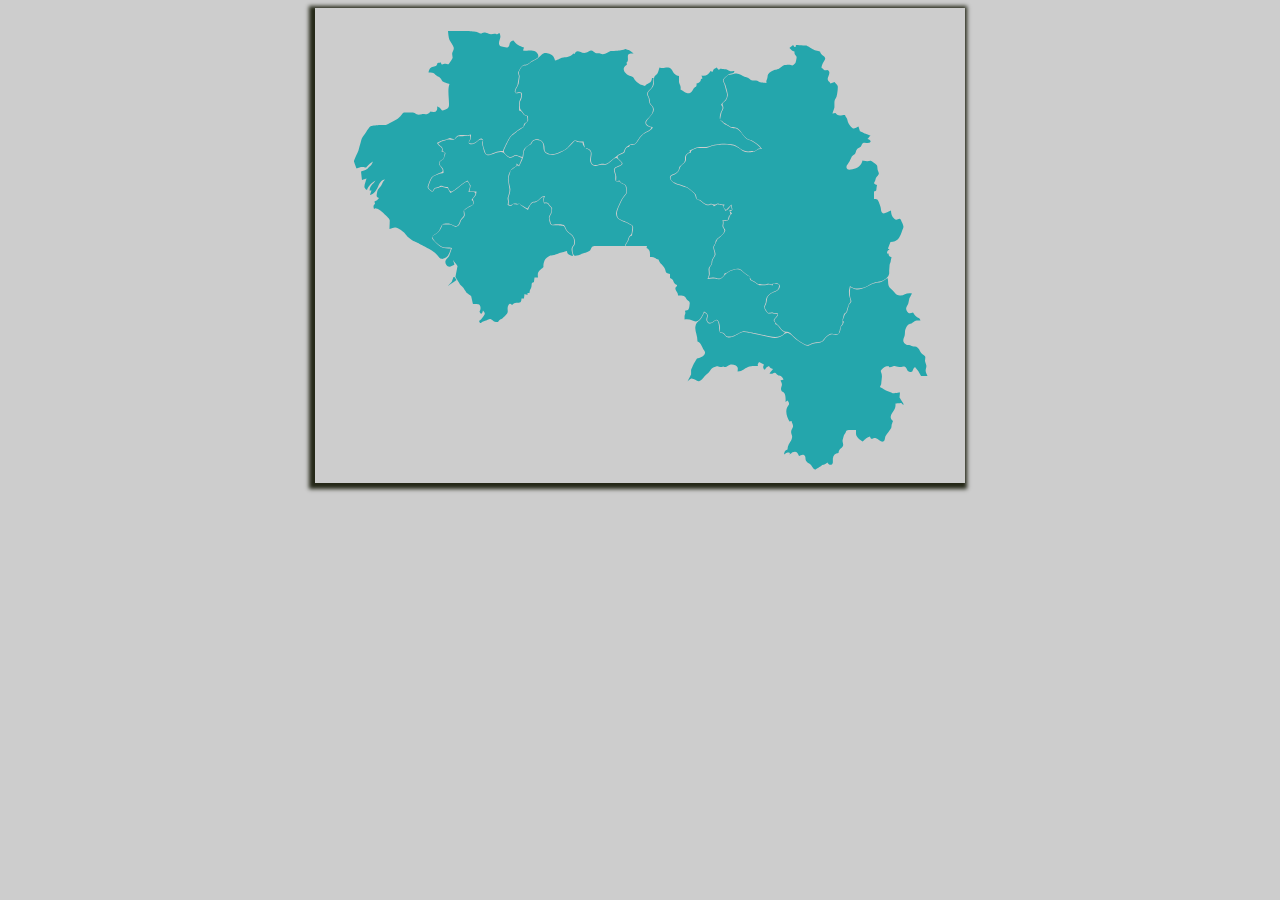
==== index.html @ c5609dc1 "guinea svg using raphealjs" ====
<!doctype html>
<html>
<head>
<meta charset="utf-8">
<title>Carte de de la guinee cliquable en HTML5 / SVG</title>
<style type="text/css">
    #canvas_guinea{
        width: 650px;
        height: 475px;
        margin:auto;
    }
    
     #canvas_guinea > svg{
       -webkit-box-shadow:-2px 2px 4px 4px #252818;
    }
    
    body{
        background:#cdcdcd;
    }
</style>
</head>
<body>
  <div id="canvas_guinea"></div>
  <script src="js/raphael-min.js" charset="utf-8" ></script>
  <script src="js/guinea.js" charset="utf-8" ></script>
</body>
</html>
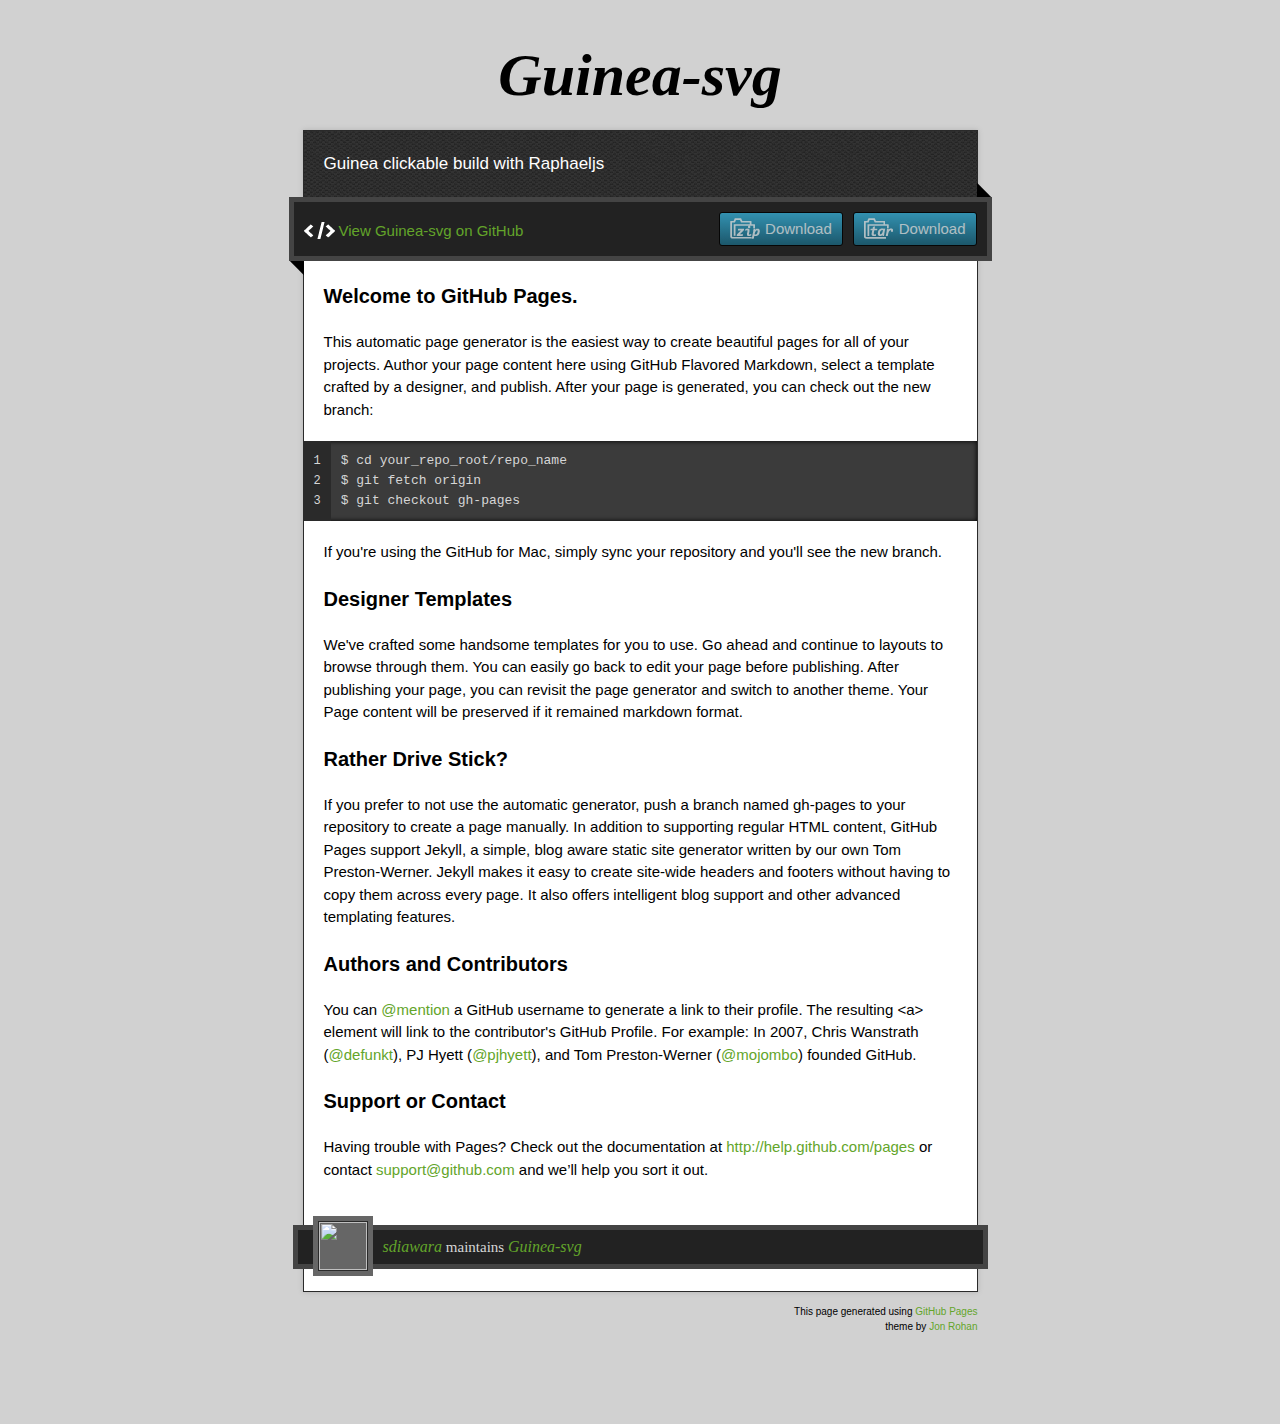
==== commit 3c27fc45: "Create gh-pages branch via GitHub" ====
--- a/index.html
+++ b/index.html
@@ -1,27 +1,92 @@
 <!doctype html>
+<!-- The Time Machine GitHub pages theme was designed and developed by Jon Rohan, on Feb 7, 2012. -->
+<!-- Follow him for fun. http://twitter.com/jonrohan. Tail his code on http://github.com/jonrohan -->
 <html>
 <head>
-<meta charset="utf-8">
-<title>Carte de de la guinee cliquable en HTML5 / SVG</title>
-<style type="text/css">
-    #canvas_guinea{
-        width: 650px;
-        height: 475px;
-        margin:auto;
-    }
-    
-     #canvas_guinea > svg{
-       -webkit-box-shadow:-2px 2px 4px 4px #252818;
-    }
-    
-    body{
-        background:#cdcdcd;
-    }
-</style>
+  <meta charset="utf-8">
+  <meta http-equiv="X-UA-Compatible" content="IE=edge,chrome=1">
+
+  <link rel="stylesheet" href="stylesheets/stylesheet.css" media="screen"/>
+  <link rel="stylesheet" href="stylesheets/pygment_trac.css"/>
+  <script type="text/javascript" src="https://ajax.googleapis.com/ajax/libs/jquery/1.7.1/jquery.min.js"></script>
+  <script type="text/javascript" src="javascripts/script.js"></script>
+
+  <title>Guinea-svg</title>
+  <meta name="description" content="Guinea clickable build with Raphaeljs">
+
+  <meta name="viewport" content="width=device-width,initial-scale=1">
+
 </head>
+
 <body>
-  <div id="canvas_guinea"></div>
-  <script src="js/raphael-min.js" charset="utf-8" ></script>
-  <script src="js/guinea.js" charset="utf-8" ></script>
+
+  <div class="wrapper">
+    <header>
+      <h1 class="title">Guinea-svg</h1>
+    </header>
+    <div id="container">
+      <p class="tagline">Guinea clickable build with Raphaeljs</p>
+      <div id="main" role="main">
+        <div class="download-bar">
+        <div class="inner">
+          <a href="https://github.com/sdiawara/guinea-svg-with-raphaeljs/tarball/master" class="download-button tar"><span>Download</span></a>
+          <a href="https://github.com/sdiawara/guinea-svg-with-raphaeljs/zipball/master" class="download-button zip"><span>Download</span></a>
+          <a href="https://github.com/sdiawara/guinea-svg-with-raphaeljs" class="code">View Guinea-svg on GitHub</a>
+        </div>
+        <span class="blc"></span><span class="trc"></span>
+        </div>
+        <article class="markdown-body">
+          <h3>
+<a name="welcome-to-github-pages" class="anchor" href="#welcome-to-github-pages"><span class="octicon octicon-link"></span></a>Welcome to GitHub Pages.</h3>
+
+<p>This automatic page generator is the easiest way to create beautiful pages for all of your projects. Author your page content here using GitHub Flavored Markdown, select a template crafted by a designer, and publish. After your page is generated, you can check out the new branch:</p>
+
+<pre><code>$ cd your_repo_root/repo_name
+$ git fetch origin
+$ git checkout gh-pages
+</code></pre>
+
+<p>If you're using the GitHub for Mac, simply sync your repository and you'll see the new branch.</p>
+
+<h3>
+<a name="designer-templates" class="anchor" href="#designer-templates"><span class="octicon octicon-link"></span></a>Designer Templates</h3>
+
+<p>We've crafted some handsome templates for you to use. Go ahead and continue to layouts to browse through them. You can easily go back to edit your page before publishing. After publishing your page, you can revisit the page generator and switch to another theme. Your Page content will be preserved if it remained markdown format.</p>
+
+<h3>
+<a name="rather-drive-stick" class="anchor" href="#rather-drive-stick"><span class="octicon octicon-link"></span></a>Rather Drive Stick?</h3>
+
+<p>If you prefer to not use the automatic generator, push a branch named <code>gh-pages</code> to your repository to create a page manually. In addition to supporting regular HTML content, GitHub Pages support Jekyll, a simple, blog aware static site generator written by our own Tom Preston-Werner. Jekyll makes it easy to create site-wide headers and footers without having to copy them across every page. It also offers intelligent blog support and other advanced templating features.</p>
+
+<h3>
+<a name="authors-and-contributors" class="anchor" href="#authors-and-contributors"><span class="octicon octicon-link"></span></a>Authors and Contributors</h3>
+
+<p>You can <a href="https://github.com/blog/821" class="user-mention">@mention</a> a GitHub username to generate a link to their profile. The resulting <code>&lt;a&gt;</code> element will link to the contributor's GitHub Profile. For example: In 2007, Chris Wanstrath (<a href="https://github.com/defunkt" class="user-mention">@defunkt</a>), PJ Hyett (<a href="https://github.com/pjhyett" class="user-mention">@pjhyett</a>), and Tom Preston-Werner (<a href="https://github.com/mojombo" class="user-mention">@mojombo</a>) founded GitHub.</p>
+
+<h3>
+<a name="support-or-contact" class="anchor" href="#support-or-contact"><span class="octicon octicon-link"></span></a>Support or Contact</h3>
+
+<p>Having trouble with Pages? Check out the documentation at <a href="http://help.github.com/pages">http://help.github.com/pages</a> or contact <a href="mailto:support@github.com">support@github.com</a> and we’ll help you sort it out.</p>
+        </article>
+      </div>
+    </div>
+    <footer>
+      <div class="owner">
+      <p><a href="https://github.com/sdiawara" class="avatar"><img src="https://2.gravatar.com/avatar/788172503546ec1ee8ccc2464c9a5423?d=https%3A%2F%2Fidenticons.github.com%2Fd07323204bc4db95074cad45d5020db5.png&amp;r=x&amp;s=60" width="48" height="48"/></a> <a href="https://github.com/sdiawara">sdiawara</a> maintains <a href="https://github.com/sdiawara/guinea-svg-with-raphaeljs">Guinea-svg</a></p>
+
+
+      </div>
+      <div class="creds">
+        <small>This page generated using <a href="http://pages.github.com/">GitHub Pages</a><br/>theme by <a href="https://twitter.com/jonrohan/">Jon Rohan</a></small>
+      </div>
+    </footer>
+  </div>
+  <div class="current-section">
+    <a href="#top">Scroll to top</a>
+    <a href="https://github.com/sdiawara/guinea-svg-with-raphaeljs/tarball/master" class="tar">tar</a><a href="https://github.com/sdiawara/guinea-svg-with-raphaeljs/zipball/master" class="zip">zip</a><a href="" class="code">source code</a>
+    <p class="name"></p>
+  </div>
+
+  
 </body>
-</html>+</html>
--- a/stylesheets/stylesheet.css
+++ b/stylesheets/stylesheet.css
@@ -0,0 +1,585 @@
+/* http://meyerweb.com/eric/tools/css/reset/
+   v2.0 | 20110126
+   License: none (public domain)
+*/
+
+html, body, div, span, applet, object, iframe,
+h1, h2, h3, h4, h5, h6, p, blockquote, pre,
+a, abbr, acronym, address, big, cite, code,
+del, dfn, em, img, ins, kbd, q, s, samp,
+small, strike, strong, sub, sup, tt, var,
+b, u, i, center,
+dl, dt, dd, ol, ul, li,
+fieldset, form, label, legend,
+table, caption, tbody, tfoot, thead, tr, th, td,
+article, aside, canvas, details, embed,
+figure, figcaption, footer, header, hgroup,
+menu, nav, output, ruby, section, summary,
+time, mark, audio, video {
+  margin: 0;
+  padding: 0;
+  border: 0;
+  font-size: 100%;
+  font: inherit;
+  vertical-align: baseline;
+}
+/* HTML5 display-role reset for older browsers */
+article, aside, details, figcaption, figure,
+footer, header, hgroup, menu, nav, section {
+  display: block;
+}
+body {
+  line-height: 1;
+}
+ol, ul {
+  list-style: none;
+}
+blockquote, q {
+  quotes: none;
+}
+blockquote:before, blockquote:after,
+q:before, q:after {
+  content: '';
+  content: none;
+}
+table {
+  border-collapse: collapse;
+  border-spacing: 0;
+}
+
+/* Style */
+
+body {
+  font-size: 15px;
+  font-family: Arial, Arial, Helvetica, sans-serif;
+  line-height: 1.5;
+  background: #D1D1D1;
+}
+
+a {
+  color: #63a52a;
+  text-decoration: none;
+  -webkit-transition: color ease-in-out 0.3s;
+}
+
+a:hover {
+  text-decoration: underline;
+  color: #90D355;
+}
+
+h1.title {
+  margin: 30px 20px 10px;
+  font-size: 60px;
+  font-weight: bold;
+  font-style: italic;
+  font-family:Georgia, serif;
+  text-align: center;
+}
+
+.wrapper {
+  width: 675px;
+  margin: 0 auto;
+}
+
+#container {
+  border: 1px solid #2a2a2a;
+  background: #ddd url(../images/pattern.png);
+  box-shadow: 0 0 5px #b1b1b1;
+}
+
+p.tagline {
+  padding: 20px 20px 0;
+  color: #fff;
+  font-size: 17px;
+}
+
+#main {
+  margin-top: 20px;
+  padding: 0 20px 90px;
+  background-color: #fff;
+}
+
+.download-bar {
+  background: #222;
+  border: 5px solid #444;
+  padding: 10px;
+  margin: 0 -35px 20px;
+  position: relative;
+}
+
+.download-bar .inner {
+  overflow: hidden;
+}
+
+.download-bar .watch-fork iframe {
+  display: block;
+  float: left;
+  border-right: 1px solid #ddd;
+  padding-right: 5px;
+}
+.download-bar .watch-fork iframe.last {
+  border-right: 0 none;
+  padding-right: 0;
+  padding-left: 5px;
+  border-left: 1px solid #fff;
+}
+.download-bar .watch-fork {
+  overflow: hidden;
+  float: right;
+  background-color: #eee;
+  padding: 5px;
+  border-radius: 3px;
+}
+
+.download-bar .blc {
+  border: 10px solid black;
+  border-color: transparent transparent black;
+  width: 0;
+  height: 0;
+  display: block;
+  position: absolute;
+  bottom: -15px;
+  left: 0;
+  -moz-transform: rotate(45deg);
+  -webkit-transform: rotate(45deg);
+}
+
+.download-bar .trc {
+  border: 10px solid black;
+  border-color:  black transparent transparent;
+  width: 0;
+  height: 0;
+  display: block;
+  position: absolute;
+  top: -15px;
+  right: 0;
+  -moz-transform: rotate(45deg);
+  -webkit-transform: rotate(45deg);
+}
+
+.download-bar .avatar {
+  border: 1px solid black;
+  display: block;
+  padding: 4px;
+  float: left;
+}
+
+.download-bar .avatar img {
+  display: block;
+}
+
+.download-bar a.code {
+  background: transparent url(../images/code.png) no-repeat 0 2px;
+  padding-left: 35px;
+  margin-top: 8px;
+  display: block;
+  float: left;
+  text-indent: 0;
+  width: auto;
+  height: auto;
+  opacity: 1;
+  -moz-opacity: 1;
+  filter:alpha(opacity=1);
+}
+
+.current-section {
+  position: fixed;
+  top: 0;
+  left: 50%;
+  width: 693px;
+  margin-left: -352px;
+  background: #222;
+  border: 5px solid #444;
+  color: #fff;
+  opacity: 0;
+  visibility: hidden;
+  -webkit-transition: opacity ease-in-out 0.3s;
+}
+
+.current-section p {
+  padding: 5px 27px;
+  font-size: 24px;
+  font-weight: bold;
+}
+
+.current-section a {
+  float: right;
+  text-indent: -10000px;
+  background: transparent url(../images/top.png) no-repeat 0 0;
+  width: 20px;
+  height: 20px;
+  opacity: 0.8;
+  margin-right: 12px;
+  margin-top: 12px;
+  -moz-opacity: 0.8;
+  filter:alpha(opacity=8);
+  -webkit-transition: opacity ease-in-out 0.3s;
+}
+
+.current-section a:hover {
+  opacity: 1;
+  -moz-opacity: 1;
+  filter:alpha(opacity=1);
+}
+
+.current-section a.zip {
+  margin-right: 8px;
+}
+
+a.zip,
+a.zip span {
+  background: transparent url(../images/zip.png) no-repeat 0 0;
+  width: 30px;
+  height: 21px;
+  opacity: 0.8;
+  display: inline-block;
+  text-indent: -10000px;
+  -moz-opacity: 0.8;
+  filter:alpha(opacity=8);
+  -webkit-transition: opacity ease-in-out 0.3s;
+}
+
+a.tar,
+a.tar span {
+  background: transparent url(../images/tar.png) no-repeat 0 0;
+  width: 30px;
+  height: 21px;
+  opacity: 0.8;
+  display: inline-block;
+  text-indent: -10000px;
+  -moz-opacity: 0.8;
+  filter:alpha(opacity=8);
+  -webkit-transition: opacity ease-in-out 0.3s;
+}
+
+a.code {
+  background: transparent url(../images/code.png) no-repeat 0 2px;
+  width: 30px;
+  height: 21px;
+  display: block;
+  opacity: 0.8;
+  display: inline-block;
+  text-indent: -10000px;
+  -moz-opacity: 0.8;
+  filter:alpha(opacity=8);
+  -webkit-transition: opacity ease-in-out 0.3s;
+}
+
+a.zip:hover,
+a.tar:hover,
+a.code:hover {
+  opacity: 1;
+  -moz-opacity: 1;
+  filter:alpha(opacity=1);
+}
+
+a.download-button {
+  border: 1px solid black;
+  border-radius: 3px;
+  display: inline-block;
+  text-indent: 0!important;
+  width: auto;
+  float: right;
+  background: #999; /* for non-css3 browsers */
+  filter: progid:DXImageTransform.Microsoft.gradient(startColorstr='#37ADD4', endColorstr='#1B657E'); /* for IE */
+  background: -webkit-gradient(linear, left top, left bottom, from(#37ADD4), to(#1B657E)); /* for webkit browsers */
+  background: -moz-linear-gradient(top,  #37ADD4,  #1B657E); /* for firefox 3.6+ */
+  height: auto;
+  margin-left: 10px;
+}
+
+a.download-button span {
+  background-position: 10px 5px;
+  width: auto;
+  height: auto;
+  padding: 5px 10px;
+  padding-left: 45px;
+  display: inline-block;
+  text-indent: 0!important;
+  color: #fff;
+}
+
+footer {
+  margin-bottom: 60px;
+  padding-bottom: 60px;
+}
+
+footer .owner {
+  background: #222;
+  border: 5px solid #444;
+  padding: 5px 15px;
+  margin: -67px -10px 35px;
+  color: #d6d6d6;
+}
+
+footer .creds small {
+  float: right;
+  font-size: 10px;
+  text-align: right;
+  margin-left: 15px;
+}
+
+footer .owner .avatar {
+  background-color: #666;
+  display: block;
+  margin: -19px 10px 0 0;
+  width: 60px;
+  float: left;
+}
+
+footer .owner img {
+  display: block;
+  border: 1px solid #2a2a2a;
+  margin: 5px;
+}
+
+footer .owner p {
+  font-family:Georgia, serif;
+}
+
+footer .owner p a {
+  font-size: 16px;
+  font-style: italic;
+}
+
+/* Markdown */
+.markdown-body h1,
+.markdown-body h2,
+.markdown-body h3,
+.markdown-body h4,
+.markdown-body h5,
+.markdown-body h6,
+.markdown-body p,
+.markdown-body pre,
+.markdown-body ul,
+.markdown-body ol,
+.markdown-body dl,
+.markdown-body table,
+.markdown-body blockquote {
+  margin-bottom: 20px;
+}
+
+.markdown-body h1,
+.markdown-body h2,
+.markdown-body h3,
+.markdown-body h4,
+.markdown-body h5,
+.markdown-body h6 {
+  font-weight: bold;
+}
+
+.markdown-body h1 {
+  font-size: 28px;
+}
+
+.markdown-body h2 {
+  font-size: 24px;
+  color: #557398;
+}
+
+.markdown-body h3 {
+  font-size: 20px;
+}
+
+.markdown-body h4 {
+  font-size: 18px;
+}
+
+.markdown-body h5 {
+  font-size: 16px;
+}
+
+.markdown-body pre {
+  padding: 10px 70px 10px 0;
+  margin-left: -20px;
+  margin-right: -20px;
+  font-family: 'Monaco', 'Lucida Console', monospace;
+  font-size: 13px;
+  line-height: 20px;
+  box-shadow: inset 0 0 5px #000;
+  word-wrap: break-word;
+  background-color:#3b3b3b;
+  color: #d6d6d6;
+}
+
+.markdown-body pre.lines {
+  font-size: 12px;
+  margin:0 10px 0 -20px;
+  padding: 10px;
+  float:  left;
+  display: block;
+  text-align: right;
+  box-shadow: none;
+  background-color:#2a2a2a;
+  color: #d6d6d6;
+}
+
+.markdown-body ul,
+.markdown-body ol {
+  padding-left: 30px;
+}
+
+.markdown-body ul {
+  list-style-type: disc;
+}
+
+.markdown-body ol {
+  list-style-type: decimal;
+}
+
+.markdown-body li,
+.markdown-body li p,
+.markdown-body dd,
+.markdown-body dd p {
+  margin-bottom: 10px;
+}
+
+.markdown-body li pre,
+.markdown-body li pre.lines,
+.markdown-body dd pre,
+.markdown-body dd pre.lines {
+  margin-left: -35px;
+}
+
+.markdown-body dt {
+  font-weight: bold;
+  font-style: italic;
+}
+
+.markdown-body dd {
+  margin-left: 15px;
+}
+
+.markdown-body table {
+  width: 673px;
+  margin-left: -20px;
+  margin-right: -20px;
+}
+
+.markdown-body tbody {
+  border-top: 2px solid #557398;
+  border-bottom: 2px solid #557398;
+  background-color: #EBEFF4;
+}
+
+.markdown-body table td * {
+  margin: 0;
+}
+
+.markdown-body td {
+  border-right: 1px solid #557398;
+  border-bottom: 1px solid #557398;
+  padding: 5px;
+}
+
+.markdown-body td:first-child,
+.markdown-body th:first-child {
+  width: 30%;
+  padding-left: 20px;
+}
+
+.markdown-body td:last-child {
+  border-right: 0 none;
+}
+
+.markdown-body th {
+  font-size: 18px;
+  font-weight: bold;
+  text-align: left;
+  padding: 5px;
+}
+
+.markdown-body tt {
+  background-color:#3b3b3b;
+  color: #d6d6d6;
+  padding: 2px 3px;
+}
+
+.markdown-body blockquote {
+  font-style: italic;
+  font-family:Georgia, serif;
+  font-size: 17px;
+  border-top: 3px solid #333;
+  border-bottom: 3px solid #333;
+  padding: 10px 20px;
+  padding-left: 50px;
+}
+
+.markdown-body blockquote:before {
+  font-style: italic;
+  font-family: Georgia, serif;
+  font-size: 90px;
+  height: 90px;
+  margin-left: -60px;
+  margin-top: -25px;
+  content: "‟";
+  display: block;
+  float: left;
+}
+
+.markdown-body img {
+  max-width: 100%;
+  @include box-sizing(border-box);
+}
+
+.highlight  { background: #ffffff; }
+.highlight .c { color: #999988; font-style: italic } /* Comment */
+.highlight .err { color: #a61717; background-color: #e3d2d2 } /* Error */
+.highlight .k { font-weight: bold } /* Keyword */
+.highlight .o { font-weight: bold } /* Operator */
+.highlight .cm { color: #999988; font-style: italic } /* Comment.Multiline */
+.highlight .cp { color: #999999; font-weight: bold } /* Comment.Preproc */
+.highlight .c1 { color: #999988; font-style: italic } /* Comment.Single */
+.highlight .cs { color: #999999; font-weight: bold; font-style: italic } /* Comment.Special */
+.highlight .gd { color: #000000; background-color: #ffdddd } /* Generic.Deleted */
+.highlight .gd .x { color: #000000; background-color: #ffaaaa } /* Generic.Deleted.Specific */
+.highlight .ge { font-style: italic } /* Generic.Emph */
+.highlight .gr { color: #aa0000 } /* Generic.Error */
+.highlight .gh { color: #999999 } /* Generic.Heading */
+.highlight .gi { color: #000000; background-color: #ddffdd } /* Generic.Inserted */
+.highlight .gi .x { color: #000000; background-color: #aaffaa } /* Generic.Inserted.Specific */
+.highlight .go { color: #888888 } /* Generic.Output */
+.highlight .gp { color: #555555 } /* Generic.Prompt */
+.highlight .gs { font-weight: bold } /* Generic.Strong */
+.highlight .gu { color: #800080; font-weight: bold; } /* Generic.Subheading */
+.highlight .gt { color: #aa0000 } /* Generic.Traceback */
+.highlight .kc { font-weight: bold } /* Keyword.Constant */
+.highlight .kd { font-weight: bold } /* Keyword.Declaration */
+.highlight .kn { font-weight: bold } /* Keyword.Namespace */
+.highlight .kp { font-weight: bold } /* Keyword.Pseudo */
+.highlight .kr { font-weight: bold } /* Keyword.Reserved */
+.highlight .kt { color: #445588; font-weight: bold } /* Keyword.Type */
+.highlight .m { color: #009999 } /* Literal.Number */
+.highlight .s { color: #d14 } /* Literal.String */
+.highlight .na { color: #008080 } /* Name.Attribute */
+.highlight .nb { color: #0086B3 } /* Name.Builtin */
+.highlight .nc { color: #445588; font-weight: bold } /* Name.Class */
+.highlight .no { color: #008080 } /* Name.Constant */
+.highlight .ni { color: #800080 } /* Name.Entity */
+.highlight .ne { color: #990000; font-weight: bold } /* Name.Exception */
+.highlight .nf { color: #990000; font-weight: bold } /* Name.Function */
+.highlight .nn { color: #555555 } /* Name.Namespace */
+.highlight .nt { color: #000080 } /* Name.Tag */
+.highlight .nv { color: #008080 } /* Name.Variable */
+.highlight .ow { font-weight: bold } /* Operator.Word */
+.highlight .w { color: #bbbbbb } /* Text.Whitespace */
+.highlight .mf { color: #009999 } /* Literal.Number.Float */
+.highlight .mh { color: #009999 } /* Literal.Number.Hex */
+.highlight .mi { color: #009999 } /* Literal.Number.Integer */
+.highlight .mo { color: #009999 } /* Literal.Number.Oct */
+.highlight .sb { color: #d14 } /* Literal.String.Backtick */
+.highlight .sc { color: #d14 } /* Literal.String.Char */
+.highlight .sd { color: #d14 } /* Literal.String.Doc */
+.highlight .s2 { color: #d14 } /* Literal.String.Double */
+.highlight .se { color: #d14 } /* Literal.String.Escape */
+.highlight .sh { color: #d14 } /* Literal.String.Heredoc */
+.highlight .si { color: #d14 } /* Literal.String.Interpol */
+.highlight .sx { color: #d14 } /* Literal.String.Other */
+.highlight .sr { color: #009926 } /* Literal.String.Regex */
+.highlight .s1 { color: #d14 } /* Literal.String.Single */
+.highlight .ss { color: #990073 } /* Literal.String.Symbol */
+.highlight .bp { color: #999999 } /* Name.Builtin.Pseudo */
+.highlight .vc { color: #008080 } /* Name.Variable.Class */
+.highlight .vg { color: #008080 } /* Name.Variable.Global */
+.highlight .vi { color: #008080 } /* Name.Variable.Instance */
+.highlight .il { color: #009999 } /* Literal.Number.Integer.Long */--- a/stylesheets/pygment_trac.css
+++ b/stylesheets/pygment_trac.css
@@ -0,0 +1,69 @@
+.highlight  { background: #ffffff; }
+.highlight .c { color: #999988; font-style: italic } /* Comment */
+.highlight .err { color: #a61717; background-color: #e3d2d2 } /* Error */
+.highlight .k { font-weight: bold } /* Keyword */
+.highlight .o { font-weight: bold } /* Operator */
+.highlight .cm { color: #999988; font-style: italic } /* Comment.Multiline */
+.highlight .cp { color: #999999; font-weight: bold } /* Comment.Preproc */
+.highlight .c1 { color: #999988; font-style: italic } /* Comment.Single */
+.highlight .cs { color: #999999; font-weight: bold; font-style: italic } /* Comment.Special */
+.highlight .gd { color: #000000; background-color: #ffdddd } /* Generic.Deleted */
+.highlight .gd .x { color: #000000; background-color: #ffaaaa } /* Generic.Deleted.Specific */
+.highlight .ge { font-style: italic } /* Generic.Emph */
+.highlight .gr { color: #aa0000 } /* Generic.Error */
+.highlight .gh { color: #999999 } /* Generic.Heading */
+.highlight .gi { color: #000000; background-color: #ddffdd } /* Generic.Inserted */
+.highlight .gi .x { color: #000000; background-color: #aaffaa } /* Generic.Inserted.Specific */
+.highlight .go { color: #888888 } /* Generic.Output */
+.highlight .gp { color: #555555 } /* Generic.Prompt */
+.highlight .gs { font-weight: bold } /* Generic.Strong */
+.highlight .gu { color: #800080; font-weight: bold; } /* Generic.Subheading */
+.highlight .gt { color: #aa0000 } /* Generic.Traceback */
+.highlight .kc { font-weight: bold } /* Keyword.Constant */
+.highlight .kd { font-weight: bold } /* Keyword.Declaration */
+.highlight .kn { font-weight: bold } /* Keyword.Namespace */
+.highlight .kp { font-weight: bold } /* Keyword.Pseudo */
+.highlight .kr { font-weight: bold } /* Keyword.Reserved */
+.highlight .kt { color: #445588; font-weight: bold } /* Keyword.Type */
+.highlight .m { color: #009999 } /* Literal.Number */
+.highlight .s { color: #d14 } /* Literal.String */
+.highlight .na { color: #008080 } /* Name.Attribute */
+.highlight .nb { color: #0086B3 } /* Name.Builtin */
+.highlight .nc { color: #445588; font-weight: bold } /* Name.Class */
+.highlight .no { color: #008080 } /* Name.Constant */
+.highlight .ni { color: #800080 } /* Name.Entity */
+.highlight .ne { color: #990000; font-weight: bold } /* Name.Exception */
+.highlight .nf { color: #990000; font-weight: bold } /* Name.Function */
+.highlight .nn { color: #555555 } /* Name.Namespace */
+.highlight .nt { color: #000080 } /* Name.Tag */
+.highlight .nv { color: #008080 } /* Name.Variable */
+.highlight .ow { font-weight: bold } /* Operator.Word */
+.highlight .w { color: #bbbbbb } /* Text.Whitespace */
+.highlight .mf { color: #009999 } /* Literal.Number.Float */
+.highlight .mh { color: #009999 } /* Literal.Number.Hex */
+.highlight .mi { color: #009999 } /* Literal.Number.Integer */
+.highlight .mo { color: #009999 } /* Literal.Number.Oct */
+.highlight .sb { color: #d14 } /* Literal.String.Backtick */
+.highlight .sc { color: #d14 } /* Literal.String.Char */
+.highlight .sd { color: #d14 } /* Literal.String.Doc */
+.highlight .s2 { color: #d14 } /* Literal.String.Double */
+.highlight .se { color: #d14 } /* Literal.String.Escape */
+.highlight .sh { color: #d14 } /* Literal.String.Heredoc */
+.highlight .si { color: #d14 } /* Literal.String.Interpol */
+.highlight .sx { color: #d14 } /* Literal.String.Other */
+.highlight .sr { color: #009926 } /* Literal.String.Regex */
+.highlight .s1 { color: #d14 } /* Literal.String.Single */
+.highlight .ss { color: #990073 } /* Literal.String.Symbol */
+.highlight .bp { color: #999999 } /* Name.Builtin.Pseudo */
+.highlight .vc { color: #008080 } /* Name.Variable.Class */
+.highlight .vg { color: #008080 } /* Name.Variable.Global */
+.highlight .vi { color: #008080 } /* Name.Variable.Instance */
+.highlight .il { color: #009999 } /* Literal.Number.Integer.Long */
+
+.type-csharp .highlight .k { color: #0000FF }
+.type-csharp .highlight .kt { color: #0000FF }
+.type-csharp .highlight .nf { color: #000000; font-weight: normal }
+.type-csharp .highlight .nc { color: #2B91AF }
+.type-csharp .highlight .nn { color: #000000 }
+.type-csharp .highlight .s { color: #A31515 }
+.type-csharp .highlight .sc { color: #A31515 }
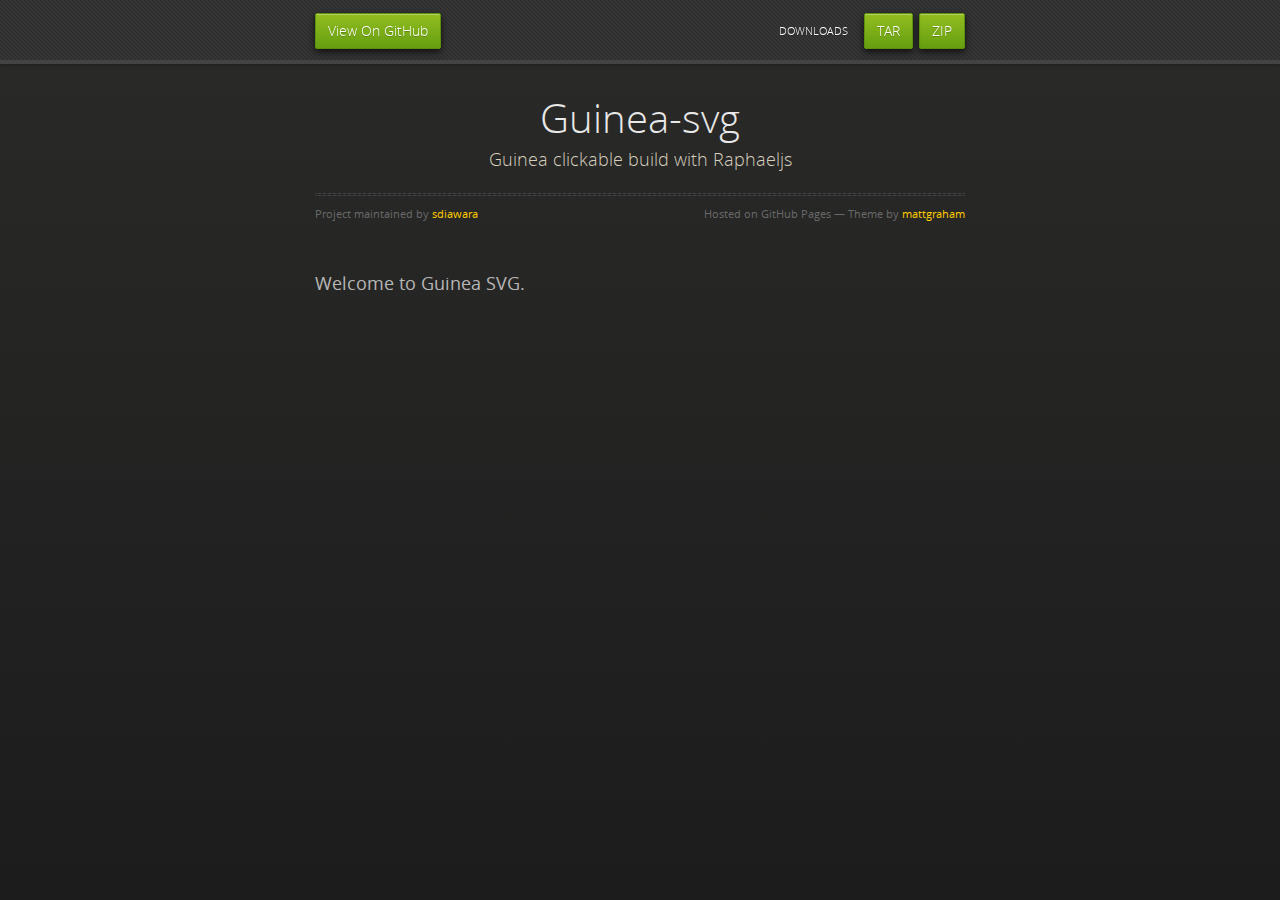
==== commit c16ae68d: "Create gh-pages branch via GitHub" ====
--- a/index.html
+++ b/index.html
@@ -1,92 +1,49 @@
 <!doctype html>
-<!-- The Time Machine GitHub pages theme was designed and developed by Jon Rohan, on Feb 7, 2012. -->
-<!-- Follow him for fun. http://twitter.com/jonrohan. Tail his code on http://github.com/jonrohan -->
 <html>
-<head>
-  <meta charset="utf-8">
-  <meta http-equiv="X-UA-Compatible" content="IE=edge,chrome=1">
+  <head>
+    <meta charset="utf-8">
+    <meta http-equiv="X-UA-Compatible" content="chrome=1">
+    <title>Guinea-svg by sdiawara</title>
+    <link rel="stylesheet" href="stylesheets/styles.css">
+    <link rel="stylesheet" href="stylesheets/pygment_trac.css">
+    <script src="https://ajax.googleapis.com/ajax/libs/jquery/1.7.1/jquery.min.js"></script>
+    <script src="javascripts/respond.js"></script>
+    <!--[if lt IE 9]>
+      <script src="//html5shiv.googlecode.com/svn/trunk/html5.js"></script>
+    <![endif]-->
+    <!--[if lt IE 8]>
+    <link rel="stylesheet" href="stylesheets/ie.css">
+    <![endif]-->
+    <meta name="viewport" content="width=device-width, initial-scale=1, user-scalable=no">
 
-  <link rel="stylesheet" href="stylesheets/stylesheet.css" media="screen"/>
-  <link rel="stylesheet" href="stylesheets/pygment_trac.css"/>
-  <script type="text/javascript" src="https://ajax.googleapis.com/ajax/libs/jquery/1.7.1/jquery.min.js"></script>
-  <script type="text/javascript" src="javascripts/script.js"></script>
+  </head>
+  <body>
+      <div id="header">
+        <nav>
+          <li class="fork"><a href="https://github.com/sdiawara/guinea-svg-with-raphaeljs">View On GitHub</a></li>
+          <li class="downloads"><a href="https://github.com/sdiawara/guinea-svg-with-raphaeljs/zipball/master">ZIP</a></li>
+          <li class="downloads"><a href="https://github.com/sdiawara/guinea-svg-with-raphaeljs/tarball/master">TAR</a></li>
+          <li class="title">DOWNLOADS</li>
+        </nav>
+      </div><!-- end header -->
 
-  <title>Guinea-svg</title>
-  <meta name="description" content="Guinea clickable build with Raphaeljs">
+    <div class="wrapper">
 
-  <meta name="viewport" content="width=device-width,initial-scale=1">
+      <section>
+        <div id="title">
+          <h1>Guinea-svg</h1>
+          <p>Guinea clickable build with Raphaeljs</p>
+          <hr>
+          <span class="credits left">Project maintained by <a href="https://github.com/sdiawara">sdiawara</a></span>
+          <span class="credits right">Hosted on GitHub Pages &mdash; Theme by <a href="https://twitter.com/michigangraham">mattgraham</a></span>
+        </div>
 
-</head>
+        <h3>
+<a name="welcome-to-guinea-svg" class="anchor" href="#welcome-to-guinea-svg"><span class="octicon octicon-link"></span></a>Welcome to Guinea SVG.</h3>
+      </section>
 
-<body>
-
-  <div class="wrapper">
-    <header>
-      <h1 class="title">Guinea-svg</h1>
-    </header>
-    <div id="container">
-      <p class="tagline">Guinea clickable build with Raphaeljs</p>
-      <div id="main" role="main">
-        <div class="download-bar">
-        <div class="inner">
-          <a href="https://github.com/sdiawara/guinea-svg-with-raphaeljs/tarball/master" class="download-button tar"><span>Download</span></a>
-          <a href="https://github.com/sdiawara/guinea-svg-with-raphaeljs/zipball/master" class="download-button zip"><span>Download</span></a>
-          <a href="https://github.com/sdiawara/guinea-svg-with-raphaeljs" class="code">View Guinea-svg on GitHub</a>
-        </div>
-        <span class="blc"></span><span class="trc"></span>
-        </div>
-        <article class="markdown-body">
-          <h3>
-<a name="welcome-to-github-pages" class="anchor" href="#welcome-to-github-pages"><span class="octicon octicon-link"></span></a>Welcome to GitHub Pages.</h3>
-
-<p>This automatic page generator is the easiest way to create beautiful pages for all of your projects. Author your page content here using GitHub Flavored Markdown, select a template crafted by a designer, and publish. After your page is generated, you can check out the new branch:</p>
-
-<pre><code>$ cd your_repo_root/repo_name
-$ git fetch origin
-$ git checkout gh-pages
-</code></pre>
-
-<p>If you're using the GitHub for Mac, simply sync your repository and you'll see the new branch.</p>
-
-<h3>
-<a name="designer-templates" class="anchor" href="#designer-templates"><span class="octicon octicon-link"></span></a>Designer Templates</h3>
-
-<p>We've crafted some handsome templates for you to use. Go ahead and continue to layouts to browse through them. You can easily go back to edit your page before publishing. After publishing your page, you can revisit the page generator and switch to another theme. Your Page content will be preserved if it remained markdown format.</p>
-
-<h3>
-<a name="rather-drive-stick" class="anchor" href="#rather-drive-stick"><span class="octicon octicon-link"></span></a>Rather Drive Stick?</h3>
-
-<p>If you prefer to not use the automatic generator, push a branch named <code>gh-pages</code> to your repository to create a page manually. In addition to supporting regular HTML content, GitHub Pages support Jekyll, a simple, blog aware static site generator written by our own Tom Preston-Werner. Jekyll makes it easy to create site-wide headers and footers without having to copy them across every page. It also offers intelligent blog support and other advanced templating features.</p>
-
-<h3>
-<a name="authors-and-contributors" class="anchor" href="#authors-and-contributors"><span class="octicon octicon-link"></span></a>Authors and Contributors</h3>
-
-<p>You can <a href="https://github.com/blog/821" class="user-mention">@mention</a> a GitHub username to generate a link to their profile. The resulting <code>&lt;a&gt;</code> element will link to the contributor's GitHub Profile. For example: In 2007, Chris Wanstrath (<a href="https://github.com/defunkt" class="user-mention">@defunkt</a>), PJ Hyett (<a href="https://github.com/pjhyett" class="user-mention">@pjhyett</a>), and Tom Preston-Werner (<a href="https://github.com/mojombo" class="user-mention">@mojombo</a>) founded GitHub.</p>
-
-<h3>
-<a name="support-or-contact" class="anchor" href="#support-or-contact"><span class="octicon octicon-link"></span></a>Support or Contact</h3>
-
-<p>Having trouble with Pages? Check out the documentation at <a href="http://help.github.com/pages">http://help.github.com/pages</a> or contact <a href="mailto:support@github.com">support@github.com</a> and we’ll help you sort it out.</p>
-        </article>
-      </div>
     </div>
-    <footer>
-      <div class="owner">
-      <p><a href="https://github.com/sdiawara" class="avatar"><img src="https://2.gravatar.com/avatar/788172503546ec1ee8ccc2464c9a5423?d=https%3A%2F%2Fidenticons.github.com%2Fd07323204bc4db95074cad45d5020db5.png&amp;r=x&amp;s=60" width="48" height="48"/></a> <a href="https://github.com/sdiawara">sdiawara</a> maintains <a href="https://github.com/sdiawara/guinea-svg-with-raphaeljs">Guinea-svg</a></p>
-
-
-      </div>
-      <div class="creds">
-        <small>This page generated using <a href="http://pages.github.com/">GitHub Pages</a><br/>theme by <a href="https://twitter.com/jonrohan/">Jon Rohan</a></small>
-      </div>
-    </footer>
-  </div>
-  <div class="current-section">
-    <a href="#top">Scroll to top</a>
-    <a href="https://github.com/sdiawara/guinea-svg-with-raphaeljs/tarball/master" class="tar">tar</a><a href="https://github.com/sdiawara/guinea-svg-with-raphaeljs/zipball/master" class="zip">zip</a><a href="" class="code">source code</a>
-    <p class="name"></p>
-  </div>
-
-  
-</body>
-</html>
+    <!--[if !IE]><script>fixScale(document);</script><![endif]-->
+    
+  </body>
+</html>--- a/stylesheets/styles.css
+++ b/stylesheets/styles.css
@@ -0,0 +1,851 @@
+@font-face {
+  font-family: 'OpenSansLight';
+  src: url("../fonts/OpenSans-Light-webfont.eot");
+  src: url("../fonts/OpenSans-Light-webfont.eot?#iefix") format("embedded-opentype"), url("../fonts/OpenSans-Light-webfont.woff") format("woff"), url("../fonts/OpenSans-Light-webfont.ttf") format("truetype"), url("../fonts/OpenSans-Light-webfont.svg#OpenSansLight") format("svg");
+  font-weight: normal;
+  font-style: normal;
+}
+
+@font-face {
+  font-family: 'OpenSansLightItalic';
+  src: url("../fonts/OpenSans-LightItalic-webfont.eot");
+  src: url("../fonts/OpenSans-LightItalic-webfont.eot?#iefix") format("embedded-opentype"), url("../fonts/OpenSans-LightItalic-webfont.woff") format("woff"), url("../fonts/OpenSans-LightItalic-webfont.ttf") format("truetype"), url("../fonts/OpenSans-LightItalic-webfont.svg#OpenSansLightItalic") format("svg");
+  font-weight: normal;
+  font-style: normal;
+}
+
+@font-face {
+  font-family: 'OpenSansRegular';
+  src: url("../fonts/OpenSans-Regular-webfont.eot");
+  src: url("../fonts/OpenSans-Regular-webfont.eot?#iefix") format("embedded-opentype"), url("../fonts/OpenSans-Regular-webfont.woff") format("woff"), url("../fonts/OpenSans-Regular-webfont.ttf") format("truetype"), url("../fonts/OpenSans-Regular-webfont.svg#OpenSansRegular") format("svg");
+  font-weight: normal;
+  font-style: normal;
+  -webkit-font-smoothing: antialiased;
+}
+
+@font-face {
+  font-family: 'OpenSansItalic';
+  src: url("../fonts/OpenSans-Italic-webfont.eot");
+  src: url("../fonts/OpenSans-Italic-webfont.eot?#iefix") format("embedded-opentype"), url("../fonts/OpenSans-Italic-webfont.woff") format("woff"), url("../fonts/OpenSans-Italic-webfont.ttf") format("truetype"), url("../fonts/OpenSans-Italic-webfont.svg#OpenSansItalic") format("svg");
+  font-weight: normal;
+  font-style: normal;
+  -webkit-font-smoothing: antialiased;
+}
+
+@font-face {
+  font-family: 'OpenSansSemibold';
+  src: url("../fonts/OpenSans-Semibold-webfont.eot");
+  src: url("../fonts/OpenSans-Semibold-webfont.eot?#iefix") format("embedded-opentype"), url("../fonts/OpenSans-Semibold-webfont.woff") format("woff"), url("../fonts/OpenSans-Semibold-webfont.ttf") format("truetype"), url("../fonts/OpenSans-Semibold-webfont.svg#OpenSansSemibold") format("svg");
+  font-weight: normal;
+  font-style: normal;
+  -webkit-font-smoothing: antialiased;
+}
+
+@font-face {
+  font-family: 'OpenSansSemiboldItalic';
+  src: url("../fonts/OpenSans-SemiboldItalic-webfont.eot");
+  src: url("../fonts/OpenSans-SemiboldItalic-webfont.eot?#iefix") format("embedded-opentype"), url("../fonts/OpenSans-SemiboldItalic-webfont.woff") format("woff"), url("../fonts/OpenSans-SemiboldItalic-webfont.ttf") format("truetype"), url("../fonts/OpenSans-SemiboldItalic-webfont.svg#OpenSansSemiboldItalic") format("svg");
+  font-weight: normal;
+  font-style: normal;
+  -webkit-font-smoothing: antialiased;
+}
+
+@font-face {
+  font-family: 'OpenSansBold';
+  src: url("../fonts/OpenSans-Bold-webfont.eot");
+  src: url("../fonts/OpenSans-Bold-webfont.eot?#iefix") format("embedded-opentype"), url("../fonts/OpenSans-Bold-webfont.woff") format("woff"), url("../fonts/OpenSans-Bold-webfont.ttf") format("truetype"), url("../fonts/OpenSans-Bold-webfont.svg#OpenSansBold") format("svg");
+  font-weight: normal;
+  font-style: normal;
+  -webkit-font-smoothing: antialiased;
+}
+
+@font-face {
+  font-family: 'OpenSansBoldItalic';
+  src: url("../fonts/OpenSans-BoldItalic-webfont.eot");
+  src: url("../fonts/OpenSans-BoldItalic-webfont.eot?#iefix") format("embedded-opentype"), url("../fonts/OpenSans-BoldItalic-webfont.woff") format("woff"), url("../fonts/OpenSans-BoldItalic-webfont.ttf") format("truetype"), url("../fonts/OpenSans-BoldItalic-webfont.svg#OpenSansBoldItalic") format("svg");
+  font-weight: normal;
+  font-style: normal;
+  -webkit-font-smoothing: antialiased;
+}
+
+/* normalize.css 2012-02-07T12:37 UTC - http://github.com/necolas/normalize.css */
+/* =============================================================================
+   HTML5 display definitions
+   ========================================================================== */
+/*
+ * Corrects block display not defined in IE6/7/8/9 & FF3
+ */
+article,
+aside,
+details,
+figcaption,
+figure,
+footer,
+header,
+hgroup,
+nav,
+section,
+summary {
+  display: block;
+}
+
+/*
+ * Corrects inline-block display not defined in IE6/7/8/9 & FF3
+ */
+audio,
+canvas,
+video {
+  display: inline-block;
+  *display: inline;
+  *zoom: 1;
+}
+
+/*
+ * Prevents modern browsers from displaying 'audio' without controls
+ */
+audio:not([controls]) {
+  display: none;
+}
+
+/*
+ * Addresses styling for 'hidden' attribute not present in IE7/8/9, FF3, S4
+ * Known issue: no IE6 support
+ */
+[hidden] {
+  display: none;
+}
+
+/* =============================================================================
+   Base
+   ========================================================================== */
+/*
+ * 1. Corrects text resizing oddly in IE6/7 when body font-size is set using em units
+ *    http://clagnut.com/blog/348/#c790
+ * 2. Prevents iOS text size adjust after orientation change, without disabling user zoom
+ *    www.456bereastreet.com/archive/201012/controlling_text_size_in_safari_for_ios_without_disabling_user_zoom/
+ */
+html {
+  font-size: 100%;
+  /* 1 */
+  -webkit-text-size-adjust: 100%;
+  /* 2 */
+  -ms-text-size-adjust: 100%;
+  /* 2 */
+}
+
+/*
+ * Addresses font-family inconsistency between 'textarea' and other form elements.
+ */
+html,
+button,
+input,
+select,
+textarea {
+  font-family: sans-serif;
+}
+
+/*
+ * Addresses margins handled incorrectly in IE6/7
+ */
+body {
+  margin: 0;
+}
+
+/* =============================================================================
+   Links
+   ========================================================================== */
+/*
+ * Addresses outline displayed oddly in Chrome
+ */
+a:focus {
+  outline: thin dotted;
+}
+
+/*
+ * Improves readability when focused and also mouse hovered in all browsers
+ * people.opera.com/patrickl/experiments/keyboard/test
+ */
+a:hover,
+a:active {
+  outline: 0;
+}
+
+/* =============================================================================
+   Typography
+   ========================================================================== */
+/*
+ * Addresses font sizes and margins set differently in IE6/7
+ * Addresses font sizes within 'section' and 'article' in FF4+, Chrome, S5
+ */
+h1 {
+  font-size: 2em;
+  margin: 0.67em 0;
+}
+
+h2 {
+  font-size: 1.5em;
+  margin: 0.83em 0;
+}
+
+h3 {
+  font-size: 1.17em;
+  margin: 1em 0;
+}
+
+h4 {
+  font-size: 1em;
+  margin: 1.33em 0;
+}
+
+h5 {
+  font-size: 0.83em;
+  margin: 1.67em 0;
+}
+
+h6 {
+  font-size: 0.75em;
+  margin: 2.33em 0;
+}
+
+/*
+ * Addresses styling not present in IE7/8/9, S5, Chrome
+ */
+abbr[title] {
+  border-bottom: 1px dotted;
+}
+
+/*
+ * Addresses style set to 'bolder' in FF3+, S4/5, Chrome
+*/
+b,
+strong {
+  font-weight: bold;
+}
+
+blockquote {
+  margin: 1em 40px;
+}
+
+/*
+ * Addresses styling not present in S5, Chrome
+ */
+dfn {
+  font-style: italic;
+}
+
+/*
+ * Addresses styling not present in IE6/7/8/9
+ */
+mark {
+  background: #ff0;
+  color: #000;
+}
+
+/*
+ * Addresses margins set differently in IE6/7
+ */
+p,
+pre {
+  margin: 1em 0;
+}
+
+/*
+ * Corrects font family set oddly in IE6, S4/5, Chrome
+ * en.wikipedia.org/wiki/User:Davidgothberg/Test59
+ */
+pre,
+code,
+kbd,
+samp {
+  font-family: monospace, serif;
+  _font-family: 'courier new', monospace;
+  font-size: 1em;
+}
+
+/*
+ * 1. Addresses CSS quotes not supported in IE6/7
+ * 2. Addresses quote property not supported in S4
+ */
+/* 1 */
+q {
+  quotes: none;
+}
+
+/* 2 */
+q:before,
+q:after {
+  content: '';
+  content: none;
+}
+
+small {
+  font-size: 75%;
+}
+
+/*
+ * Prevents sub and sup affecting line-height in all browsers
+ * gist.github.com/413930
+ */
+sub,
+sup {
+  font-size: 75%;
+  line-height: 0;
+  position: relative;
+  vertical-align: baseline;
+}
+
+sup {
+  top: -0.5em;
+}
+
+sub {
+  bottom: -0.25em;
+}
+
+/* =============================================================================
+   Lists
+   ========================================================================== */
+/*
+ * Addresses margins set differently in IE6/7
+ */
+dl,
+menu,
+ol,
+ul {
+  margin: 1em 0;
+}
+
+dd {
+  margin: 0 0 0 40px;
+}
+
+/*
+ * Addresses paddings set differently in IE6/7
+ */
+menu,
+ol,
+ul {
+  padding: 0 0 0 40px;
+}
+
+/*
+ * Corrects list images handled incorrectly in IE7
+ */
+nav ul,
+nav ol {
+  list-style: none;
+  list-style-image: none;
+}
+
+/* =============================================================================
+   Embedded content
+   ========================================================================== */
+/*
+ * 1. Removes border when inside 'a' element in IE6/7/8/9, FF3
+ * 2. Improves image quality when scaled in IE7
+ *    code.flickr.com/blog/2008/11/12/on-ui-quality-the-little-things-client-side-image-resizing/
+ */
+img {
+  border: 0;
+  /* 1 */
+  -ms-interpolation-mode: bicubic;
+  /* 2 */
+}
+
+/*
+ * Corrects overflow displayed oddly in IE9
+ */
+svg:not(:root) {
+  overflow: hidden;
+}
+
+/* =============================================================================
+   Figures
+   ========================================================================== */
+/*
+ * Addresses margin not present in IE6/7/8/9, S5, O11
+ */
+figure {
+  margin: 0;
+}
+
+/* =============================================================================
+   Forms
+   ========================================================================== */
+/*
+ * Corrects margin displayed oddly in IE6/7
+ */
+form {
+  margin: 0;
+}
+
+/*
+ * Define consistent border, margin, and padding
+ */
+fieldset {
+  border: 1px solid #c0c0c0;
+  margin: 0 2px;
+  padding: 0.35em 0.625em 0.75em;
+}
+
+/*
+ * 1. Corrects color not being inherited in IE6/7/8/9
+ * 2. Corrects text not wrapping in FF3 
+ * 3. Corrects alignment displayed oddly in IE6/7
+ */
+legend {
+  border: 0;
+  /* 1 */
+  padding: 0;
+  white-space: normal;
+  /* 2 */
+  *margin-left: -7px;
+  /* 3 */
+}
+
+/*
+ * 1. Corrects font size not being inherited in all browsers
+ * 2. Addresses margins set differently in IE6/7, FF3+, S5, Chrome
+ * 3. Improves appearance and consistency in all browsers
+ */
+button,
+input,
+select,
+textarea {
+  font-size: 100%;
+  /* 1 */
+  margin: 0;
+  /* 2 */
+  vertical-align: baseline;
+  /* 3 */
+  *vertical-align: middle;
+  /* 3 */
+}
+
+/*
+ * Addresses FF3/4 setting line-height on 'input' using !important in the UA stylesheet
+ */
+button,
+input {
+  line-height: normal;
+  /* 1 */
+}
+
+/*
+ * 1. Improves usability and consistency of cursor style between image-type 'input' and others
+ * 2. Corrects inability to style clickable 'input' types in iOS
+ * 3. Removes inner spacing in IE7 without affecting normal text inputs
+ *    Known issue: inner spacing remains in IE6
+ */
+button,
+input[type="button"],
+input[type="reset"],
+input[type="submit"] {
+  cursor: pointer;
+  /* 1 */
+  -webkit-appearance: button;
+  /* 2 */
+  *overflow: visible;
+  /* 3 */
+}
+
+/*
+ * Re-set default cursor for disabled elements
+ */
+button[disabled],
+input[disabled] {
+  cursor: default;
+}
+
+/*
+ * 1. Addresses box sizing set to content-box in IE8/9
+ * 2. Removes excess padding in IE8/9
+ * 3. Removes excess padding in IE7
+      Known issue: excess padding remains in IE6
+ */
+input[type="checkbox"],
+input[type="radio"] {
+  box-sizing: border-box;
+  /* 1 */
+  padding: 0;
+  /* 2 */
+  *height: 13px;
+  /* 3 */
+  *width: 13px;
+  /* 3 */
+}
+
+/*
+ * 1. Addresses appearance set to searchfield in S5, Chrome
+ * 2. Addresses box-sizing set to border-box in S5, Chrome (include -moz to future-proof)
+ */
+input[type="search"] {
+  -webkit-appearance: textfield;
+  /* 1 */
+  -moz-box-sizing: content-box;
+  -webkit-box-sizing: content-box;
+  /* 2 */
+  box-sizing: content-box;
+}
+
+/*
+ * Removes inner padding and search cancel button in S5, Chrome on OS X
+ */
+input[type="search"]::-webkit-search-decoration,
+input[type="search"]::-webkit-search-cancel-button {
+  -webkit-appearance: none;
+}
+
+/*
+ * Removes inner padding and border in FF3+
+ * www.sitepen.com/blog/2008/05/14/the-devils-in-the-details-fixing-dojos-toolbar-buttons/
+ */
+button::-moz-focus-inner,
+input::-moz-focus-inner {
+  border: 0;
+  padding: 0;
+}
+
+/*
+ * 1. Removes default vertical scrollbar in IE6/7/8/9
+ * 2. Improves readability and alignment in all browsers
+ */
+textarea {
+  overflow: auto;
+  /* 1 */
+  vertical-align: top;
+  /* 2 */
+}
+
+/* =============================================================================
+   Tables
+   ========================================================================== */
+/*
+ * Remove most spacing between table cells
+ */
+table {
+  border-collapse: collapse;
+  border-spacing: 0;
+}
+
+body {
+  padding: 0px 0 20px 0px;
+  margin: 0px;
+  font: 14px/1.5 "OpenSansRegular", "Helvetica Neue", Helvetica, Arial, sans-serif;
+  color: #f0e7d5;
+  font-weight: normal;
+  background: #252525;
+  background-attachment: fixed !important;
+  background: -webkit-gradient(linear, 50% 0%, 50% 100%, color-stop(0%, #2a2a29), color-stop(100%, #1c1c1c));
+  background: -webkit-linear-gradient(#2a2a29, #1c1c1c);
+  background: -moz-linear-gradient(#2a2a29, #1c1c1c);
+  background: -o-linear-gradient(#2a2a29, #1c1c1c);
+  background: -ms-linear-gradient(#2a2a29, #1c1c1c);
+  background: linear-gradient(#2a2a29, #1c1c1c);
+}
+
+h1, h2, h3, h4, h5, h6 {
+  color: #e8e8e8;
+  margin: 0 0 10px;
+  font-family: 'OpenSansRegular', "Helvetica Neue", Helvetica, Arial, sans-serif;
+  font-weight: normal;
+}
+
+p, ul, ol, table, pre, dl {
+  margin: 0 0 20px;
+}
+
+h1, h2, h3 {
+  line-height: 1.1;
+}
+
+h1 {
+  font-size: 28px;
+}
+
+h2 {
+  font-size: 24px;
+}
+
+h4, h5, h6 {
+  color: #e8e8e8;
+}
+
+h3 {
+  font-size: 18px;
+  line-height: 24px;
+  font-family: 'OpenSansRegular', "Helvetica Neue", Helvetica, Arial, sans-serif !important;
+  font-weight: normal;
+  color: #b6b6b6;
+}
+
+a {
+  color: #ffcc00;
+  font-weight: 400;
+  text-decoration: none;
+}
+a:hover {
+  color: #ffeb9b;
+}
+
+a small {
+  font-size: 11px;
+  color: #666;
+  margin-top: -0.6em;
+  display: block;
+}
+
+ul {
+  list-style-image: url("../images/bullet.png");
+}
+
+strong {
+  font-family: 'OpenSansBold', "Helvetica Neue", Helvetica, Arial, sans-serif !important;
+  font-weight: normal;
+}
+
+.wrapper {
+  max-width: 650px;
+  margin: 0 auto;
+  position: relative;
+  padding: 0 20px;
+}
+
+section img {
+  max-width: 100%;
+}
+
+blockquote {
+  border-left: 3px solid #ffcc00;
+  margin: 0;
+  padding: 0 0 0 20px;
+  font-style: italic;
+}
+
+code {
+  font-family: "Lucida Sans", Monaco, Bitstream Vera Sans Mono, Lucida Console, Terminal;
+  color: #efefef;
+  font-size: 13px;
+  margin: 0 4px;
+  padding: 4px 6px;
+  -moz-border-radius: 2px;
+  -webkit-border-radius: 2px;
+  -o-border-radius: 2px;
+  -ms-border-radius: 2px;
+  -khtml-border-radius: 2px;
+  border-radius: 2px;
+}
+
+pre {
+  padding: 8px 15px;
+  background: #191919;
+  -moz-border-radius: 2px;
+  -webkit-border-radius: 2px;
+  -o-border-radius: 2px;
+  -ms-border-radius: 2px;
+  -khtml-border-radius: 2px;
+  border-radius: 2px;
+  border: 1px solid #121212;
+  -moz-box-shadow: inset 0 1px 3px rgba(0, 0, 0, 0.3);
+  -webkit-box-shadow: inset 0 1px 3px rgba(0, 0, 0, 0.3);
+  -o-box-shadow: inset 0 1px 3px rgba(0, 0, 0, 0.3);
+  box-shadow: inset 0 1px 3px rgba(0, 0, 0, 0.3);
+  overflow: auto;
+  overflow-y: hidden;
+}
+pre code {
+  color: #efefef;
+  text-shadow: 0px 1px 0px #000;
+  margin: 0;
+  padding: 0;
+}
+
+table {
+  width: 100%;
+  border-collapse: collapse;
+}
+
+th {
+  text-align: left;
+  padding: 5px 10px;
+  border-bottom: 1px solid #434343;
+  color: #b6b6b6;
+  font-family: 'OpenSansSemibold', "Helvetica Neue", Helvetica, Arial, sans-serif !important;
+  font-weight: normal;
+}
+
+td {
+  text-align: left;
+  padding: 5px 10px;
+  border-bottom: 1px solid #434343;
+}
+
+hr {
+  border: 0;
+  outline: none;
+  height: 3px;
+  background: transparent url("../images/hr.gif") center center repeat-x;
+  margin: 0 0 20px;
+}
+
+dt {
+  color: #F0E7D5;
+  font-family: 'OpenSansSemibold', "Helvetica Neue", Helvetica, Arial, sans-serif !important;
+  font-weight: normal;
+}
+
+#header {
+  z-index: 100;
+  left: 0;
+  top: 0px;
+  height: 60px;
+  width: 100%;
+  position: fixed;
+  background: url(../images/nav-bg.gif) #353535;
+  border-bottom: 4px solid #434343;
+  -moz-box-shadow: 0px 1px 3px rgba(0, 0, 0, 0.25);
+  -webkit-box-shadow: 0px 1px 3px rgba(0, 0, 0, 0.25);
+  -o-box-shadow: 0px 1px 3px rgba(0, 0, 0, 0.25);
+  box-shadow: 0px 1px 3px rgba(0, 0, 0, 0.25);
+}
+#header nav {
+  max-width: 650px;
+  margin: 0 auto;
+  padding: 0 10px;
+  background: blue;
+  margin: 6px auto;
+}
+#header nav li {
+  font-family: 'OpenSansLight', "Helvetica Neue", Helvetica, Arial, sans-serif;
+  font-weight: normal;
+  list-style: none;
+  display: inline;
+  color: white;
+  line-height: 50px;
+  text-shadow: 0px 1px 0px rgba(0, 0, 0, 0.2);
+  font-size: 14px;
+}
+#header nav li a {
+  color: white;
+  border: 1px solid #5d910b;
+  background: -webkit-gradient(linear, 50% 0%, 50% 100%, color-stop(0%, #93bd20), color-stop(100%, #659e10));
+  background: -webkit-linear-gradient(#93bd20, #659e10);
+  background: -moz-linear-gradient(#93bd20, #659e10);
+  background: -o-linear-gradient(#93bd20, #659e10);
+  background: -ms-linear-gradient(#93bd20, #659e10);
+  background: linear-gradient(#93bd20, #659e10);
+  -moz-border-radius: 2px;
+  -webkit-border-radius: 2px;
+  -o-border-radius: 2px;
+  -ms-border-radius: 2px;
+  -khtml-border-radius: 2px;
+  border-radius: 2px;
+  -moz-box-shadow: inset 0px 1px 0px rgba(255, 255, 255, 0.3), 0px 3px 7px rgba(0, 0, 0, 0.7);
+  -webkit-box-shadow: inset 0px 1px 0px rgba(255, 255, 255, 0.3), 0px 3px 7px rgba(0, 0, 0, 0.7);
+  -o-box-shadow: inset 0px 1px 0px rgba(255, 255, 255, 0.3), 0px 3px 7px rgba(0, 0, 0, 0.7);
+  box-shadow: inset 0px 1px 0px rgba(255, 255, 255, 0.3), 0px 3px 7px rgba(0, 0, 0, 0.7);
+  background-color: #93bd20;
+  padding: 10px 12px;
+  margin-top: 6px;
+  line-height: 14px;
+  font-size: 14px;
+  display: inline-block;
+  text-align: center;
+}
+#header nav li a:hover {
+  background: -webkit-gradient(linear, 50% 0%, 50% 100%, color-stop(0%, #749619), color-stop(100%, #527f0e));
+  background: -webkit-linear-gradient(#749619, #527f0e);
+  background: -moz-linear-gradient(#749619, #527f0e);
+  background: -o-linear-gradient(#749619, #527f0e);
+  background: -ms-linear-gradient(#749619, #527f0e);
+  background: linear-gradient(#749619, #527f0e);
+  background-color: #659e10;
+  border: 1px solid #527f0e;
+  -moz-box-shadow: inset 0px 1px 1px rgba(0, 0, 0, 0.2), 0px 1px 0px rgba(0, 0, 0, 0);
+  -webkit-box-shadow: inset 0px 1px 1px rgba(0, 0, 0, 0.2), 0px 1px 0px rgba(0, 0, 0, 0);
+  -o-box-shadow: inset 0px 1px 1px rgba(0, 0, 0, 0.2), 0px 1px 0px rgba(0, 0, 0, 0);
+  box-shadow: inset 0px 1px 1px rgba(0, 0, 0, 0.2), 0px 1px 0px rgba(0, 0, 0, 0);
+}
+#header nav li.fork {
+  float: left;
+  margin-left: 0px;
+}
+#header nav li.downloads {
+  float: right;
+  margin-left: 6px;
+}
+#header nav li.title {
+  float: right;
+  margin-right: 10px;
+  font-size: 11px;
+}
+
+section {
+  max-width: 650px;
+  padding: 30px 0px 50px 0px;
+  margin: 20px 0;
+  margin-top: 70px;
+}
+section #title {
+  border: 0;
+  outline: none;
+  margin: 0 0 50px 0;
+  padding: 0 0 5px 0;
+}
+section #title h1 {
+  font-family: 'OpenSansLight', "Helvetica Neue", Helvetica, Arial, sans-serif;
+  font-weight: normal;
+  font-size: 40px;
+  text-align: center;
+  line-height: 36px;
+}
+section #title p {
+  color: #d7cfbe;
+  font-family: 'OpenSansLight', "Helvetica Neue", Helvetica, Arial, sans-serif;
+  font-weight: normal;
+  font-size: 18px;
+  text-align: center;
+}
+section #title .credits {
+  font-size: 11px;
+  font-family: 'OpenSansRegular', "Helvetica Neue", Helvetica, Arial, sans-serif;
+  font-weight: normal;
+  color: #696969;
+  margin-top: -10px;
+}
+section #title .credits.left {
+  float: left;
+}
+section #title .credits.right {
+  float: right;
+}
+
+@media print, screen and (max-width: 720px) {
+  #title .credits {
+    display: block;
+    width: 100%;
+    line-height: 30px;
+    text-align: center;
+  }
+  #title .credits .left {
+    float: none;
+    display: block;
+  }
+  #title .credits .right {
+    float: none;
+    display: block;
+  }
+}
+@media print, screen and (max-width: 480px) {
+  #header {
+    margin-top: -20px;
+  }
+
+  section {
+    margin-top: 40px;
+  }
+
+  nav {
+    display: none;
+  }
+}
--- a/stylesheets/pygment_trac.css
+++ b/stylesheets/pygment_trac.css
@@ -1,69 +1,70 @@
-.highlight  { background: #ffffff; }
-.highlight .c { color: #999988; font-style: italic } /* Comment */
+.highlight .hll { background-color: #404040 }
+.highlight  { color: #d0d0d0 }
+.highlight .c { color: #999999; font-style: italic } /* Comment */
 .highlight .err { color: #a61717; background-color: #e3d2d2 } /* Error */
-.highlight .k { font-weight: bold } /* Keyword */
-.highlight .o { font-weight: bold } /* Operator */
-.highlight .cm { color: #999988; font-style: italic } /* Comment.Multiline */
-.highlight .cp { color: #999999; font-weight: bold } /* Comment.Preproc */
-.highlight .c1 { color: #999988; font-style: italic } /* Comment.Single */
-.highlight .cs { color: #999999; font-weight: bold; font-style: italic } /* Comment.Special */
-.highlight .gd { color: #000000; background-color: #ffdddd } /* Generic.Deleted */
-.highlight .gd .x { color: #000000; background-color: #ffaaaa } /* Generic.Deleted.Specific */
-.highlight .ge { font-style: italic } /* Generic.Emph */
-.highlight .gr { color: #aa0000 } /* Generic.Error */
-.highlight .gh { color: #999999 } /* Generic.Heading */
-.highlight .gi { color: #000000; background-color: #ddffdd } /* Generic.Inserted */
-.highlight .gi .x { color: #000000; background-color: #aaffaa } /* Generic.Inserted.Specific */
-.highlight .go { color: #888888 } /* Generic.Output */
-.highlight .gp { color: #555555 } /* Generic.Prompt */
-.highlight .gs { font-weight: bold } /* Generic.Strong */
-.highlight .gu { color: #800080; font-weight: bold; } /* Generic.Subheading */
-.highlight .gt { color: #aa0000 } /* Generic.Traceback */
-.highlight .kc { font-weight: bold } /* Keyword.Constant */
-.highlight .kd { font-weight: bold } /* Keyword.Declaration */
-.highlight .kn { font-weight: bold } /* Keyword.Namespace */
-.highlight .kp { font-weight: bold } /* Keyword.Pseudo */
-.highlight .kr { font-weight: bold } /* Keyword.Reserved */
-.highlight .kt { color: #445588; font-weight: bold } /* Keyword.Type */
-.highlight .m { color: #009999 } /* Literal.Number */
-.highlight .s { color: #d14 } /* Literal.String */
-.highlight .na { color: #008080 } /* Name.Attribute */
-.highlight .nb { color: #0086B3 } /* Name.Builtin */
-.highlight .nc { color: #445588; font-weight: bold } /* Name.Class */
-.highlight .no { color: #008080 } /* Name.Constant */
-.highlight .ni { color: #800080 } /* Name.Entity */
-.highlight .ne { color: #990000; font-weight: bold } /* Name.Exception */
-.highlight .nf { color: #990000; font-weight: bold } /* Name.Function */
-.highlight .nn { color: #555555 } /* Name.Namespace */
-.highlight .nt { color: #000080 } /* Name.Tag */
-.highlight .nv { color: #008080 } /* Name.Variable */
-.highlight .ow { font-weight: bold } /* Operator.Word */
-.highlight .w { color: #bbbbbb } /* Text.Whitespace */
-.highlight .mf { color: #009999 } /* Literal.Number.Float */
-.highlight .mh { color: #009999 } /* Literal.Number.Hex */
-.highlight .mi { color: #009999 } /* Literal.Number.Integer */
-.highlight .mo { color: #009999 } /* Literal.Number.Oct */
-.highlight .sb { color: #d14 } /* Literal.String.Backtick */
-.highlight .sc { color: #d14 } /* Literal.String.Char */
-.highlight .sd { color: #d14 } /* Literal.String.Doc */
-.highlight .s2 { color: #d14 } /* Literal.String.Double */
-.highlight .se { color: #d14 } /* Literal.String.Escape */
-.highlight .sh { color: #d14 } /* Literal.String.Heredoc */
-.highlight .si { color: #d14 } /* Literal.String.Interpol */
-.highlight .sx { color: #d14 } /* Literal.String.Other */
-.highlight .sr { color: #009926 } /* Literal.String.Regex */
-.highlight .s1 { color: #d14 } /* Literal.String.Single */
-.highlight .ss { color: #990073 } /* Literal.String.Symbol */
-.highlight .bp { color: #999999 } /* Name.Builtin.Pseudo */
-.highlight .vc { color: #008080 } /* Name.Variable.Class */
-.highlight .vg { color: #008080 } /* Name.Variable.Global */
-.highlight .vi { color: #008080 } /* Name.Variable.Instance */
-.highlight .il { color: #009999 } /* Literal.Number.Integer.Long */
-
-.type-csharp .highlight .k { color: #0000FF }
-.type-csharp .highlight .kt { color: #0000FF }
-.type-csharp .highlight .nf { color: #000000; font-weight: normal }
-.type-csharp .highlight .nc { color: #2B91AF }
-.type-csharp .highlight .nn { color: #000000 }
-.type-csharp .highlight .s { color: #A31515 }
-.type-csharp .highlight .sc { color: #A31515 }
+.highlight .g { color: #d0d0d0 } /* Generic */
+.highlight .k { color: #6ab825; font-weight: normal } /* Keyword */
+.highlight .l { color: #d0d0d0 } /* Literal */
+.highlight .n { color: #d0d0d0 } /* Name */
+.highlight .o { color: #d0d0d0 } /* Operator */
+.highlight .x { color: #d0d0d0 } /* Other */
+.highlight .p { color: #d0d0d0 } /* Punctuation */
+.highlight .cm { color: #999999; font-style: italic } /* Comment.Multiline */
+.highlight .cp { color: #cd2828; font-weight: normal } /* Comment.Preproc */
+.highlight .c1 { color: #999999; font-style: italic } /* Comment.Single */
+.highlight .cs { color: #e50808; font-weight: normal; background-color: #520000 } /* Comment.Special */
+.highlight .gd { color: #d22323 } /* Generic.Deleted */
+.highlight .ge { color: #d0d0d0; font-style: italic } /* Generic.Emph */
+.highlight .gr { color: #d22323 } /* Generic.Error */
+.highlight .gh { color: #ffffff; font-weight: normal } /* Generic.Heading */
+.highlight .gi { color: #589819 } /* Generic.Inserted */
+.highlight .go { color: #cccccc } /* Generic.Output */
+.highlight .gp { color: #aaaaaa } /* Generic.Prompt */
+.highlight .gs { color: #d0d0d0; font-weight: normal } /* Generic.Strong */
+.highlight .gu { color: #ffffff; text-decoration: underline } /* Generic.Subheading */
+.highlight .gt { color: #d22323 } /* Generic.Traceback */
+.highlight .kc { color: #6ab825; font-weight: normal } /* Keyword.Constant */
+.highlight .kd { color: #6ab825; font-weight: normal } /* Keyword.Declaration */
+.highlight .kn { color: #6ab825; font-weight: normal } /* Keyword.Namespace */
+.highlight .kp { color: #6ab825 } /* Keyword.Pseudo */
+.highlight .kr { color: #6ab825; font-weight: normal } /* Keyword.Reserved */
+.highlight .kt { color: #6ab825; font-weight: normal } /* Keyword.Type */
+.highlight .ld { color: #d0d0d0 } /* Literal.Date */
+.highlight .m { color: #3677a9 } /* Literal.Number */
+.highlight .s { color: #9dd5f1 } /* Literal.String */
+.highlight .na { color: #bbbbbb } /* Name.Attribute */
+.highlight .nb { color: #24909d } /* Name.Builtin */
+.highlight .nc { color: #447fcf; text-decoration: underline } /* Name.Class */
+.highlight .no { color: #40ffff } /* Name.Constant */
+.highlight .nd { color: #ffa500 } /* Name.Decorator */
+.highlight .ni { color: #d0d0d0 } /* Name.Entity */
+.highlight .ne { color: #bbbbbb } /* Name.Exception */
+.highlight .nf { color: #447fcf } /* Name.Function */
+.highlight .nl { color: #d0d0d0 } /* Name.Label */
+.highlight .nn { color: #447fcf; text-decoration: underline } /* Name.Namespace */
+.highlight .nx { color: #d0d0d0 } /* Name.Other */
+.highlight .py { color: #d0d0d0 } /* Name.Property */
+.highlight .nt { color: #6ab825;} /* Name.Tag */
+.highlight .nv { color: #40ffff } /* Name.Variable */
+.highlight .ow { color: #6ab825; font-weight: normal } /* Operator.Word */
+.highlight .w { color: #666666 } /* Text.Whitespace */
+.highlight .mf { color: #3677a9 } /* Literal.Number.Float */
+.highlight .mh { color: #3677a9 } /* Literal.Number.Hex */
+.highlight .mi { color: #3677a9 } /* Literal.Number.Integer */
+.highlight .mo { color: #3677a9 } /* Literal.Number.Oct */
+.highlight .sb { color: #9dd5f1 } /* Literal.String.Backtick */
+.highlight .sc { color: #9dd5f1 } /* Literal.String.Char */
+.highlight .sd { color: #9dd5f1 } /* Literal.String.Doc */
+.highlight .s2 { color: #9dd5f1 } /* Literal.String.Double */
+.highlight .se { color: #9dd5f1 } /* Literal.String.Escape */
+.highlight .sh { color: #9dd5f1 } /* Literal.String.Heredoc */
+.highlight .si { color: #9dd5f1 } /* Literal.String.Interpol */
+.highlight .sx { color: #ffa500 } /* Literal.String.Other */
+.highlight .sr { color: #9dd5f1 } /* Literal.String.Regex */
+.highlight .s1 { color: #9dd5f1 } /* Literal.String.Single */
+.highlight .ss { color: #9dd5f1 } /* Literal.String.Symbol */
+.highlight .bp { color: #24909d } /* Name.Builtin.Pseudo */
+.highlight .vc { color: #40ffff } /* Name.Variable.Class */
+.highlight .vg { color: #40ffff } /* Name.Variable.Global */
+.highlight .vi { color: #40ffff } /* Name.Variable.Instance */
+.highlight .il { color: #3677a9 } /* Literal.Number.Integer.Long */--- a/stylesheets/ie.css
+++ b/stylesheets/ie.css
@@ -0,0 +1,3 @@
+nav {
+  display: none;
+}
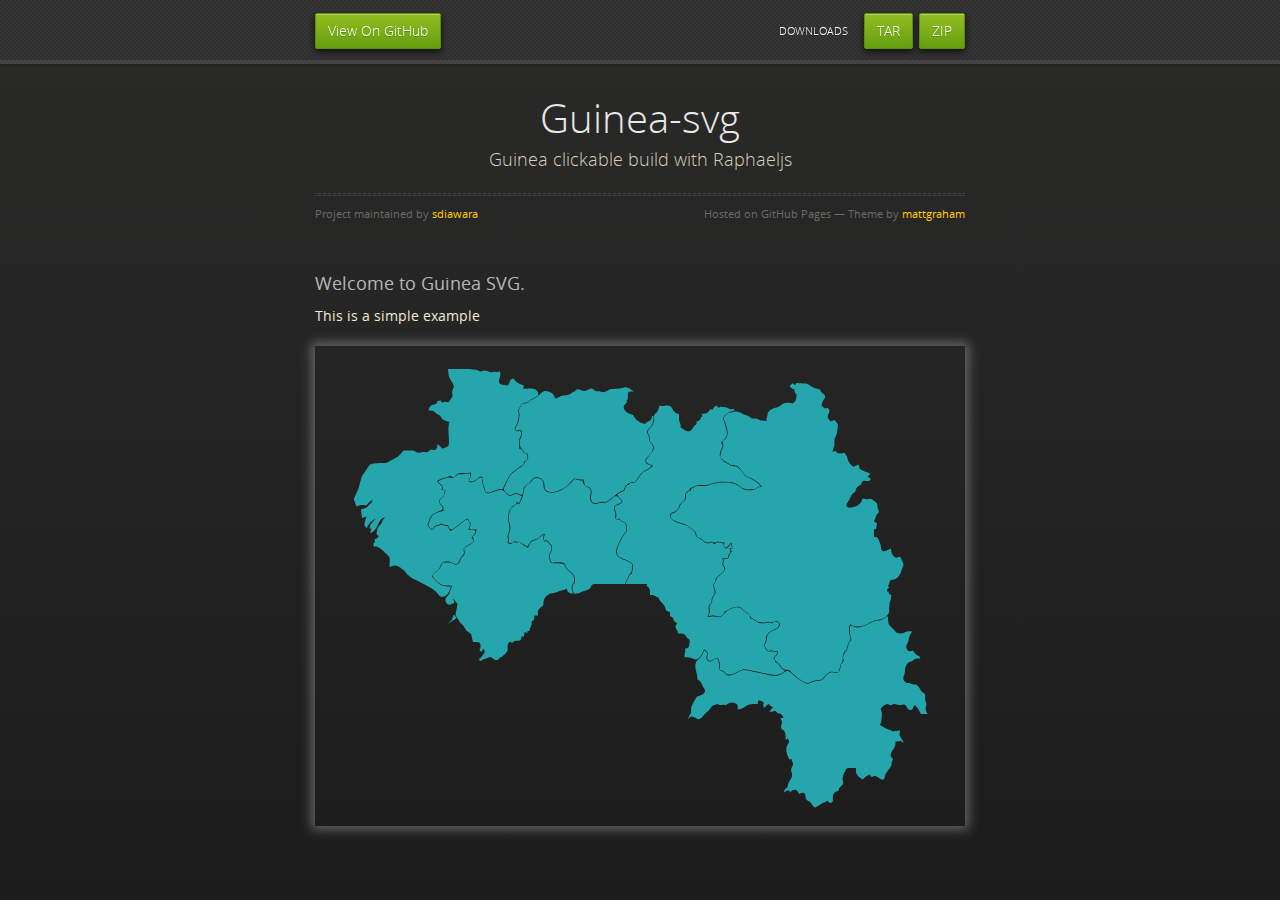
==== commit c86836c1: "add demo" ====
--- a/index.html
+++ b/index.html
@@ -8,6 +8,8 @@
     <link rel="stylesheet" href="stylesheets/pygment_trac.css">
     <script src="https://ajax.googleapis.com/ajax/libs/jquery/1.7.1/jquery.min.js"></script>
     <script src="javascripts/respond.js"></script>
+    <script src="javascripts/demo/raphael-min.js"></script>
+    <script src="javascripts/demo/guinea.js"></script>
     <!--[if lt IE 9]>
       <script src="//html5shiv.googlecode.com/svn/trunk/html5.js"></script>
     <![endif]-->
@@ -17,6 +19,13 @@
     <meta name="viewport" content="width=device-width, initial-scale=1, user-scalable=no">
 
   </head>
+	<style>
+		#canvas_guinea {
+			box-shadow: 0px 0px 10px 4px rgba(119, 119, 119, 0.75);
+-moz-box-shadow: 0px 0px 10px 4px rgba(119, 119, 119, 0.75);
+-webkit-box-shadow: 0px 0px 10px 4px rgba(119, 119, 119, 0.75);
+		}
+	</style>
   <body>
       <div id="header">
         <nav>
@@ -40,10 +49,11 @@
 
         <h3>
 <a name="welcome-to-guinea-svg" class="anchor" href="#welcome-to-guinea-svg"><span class="octicon octicon-link"></span></a>Welcome to Guinea SVG.</h3>
-      </section>
-
+	<p>This is a simple example</p>	
+	<div id="canvas_guinea"></div>
+	</section>
     </div>
     <!--[if !IE]><script>fixScale(document);</script><![endif]-->
     
   </body>
-</html>+</html>
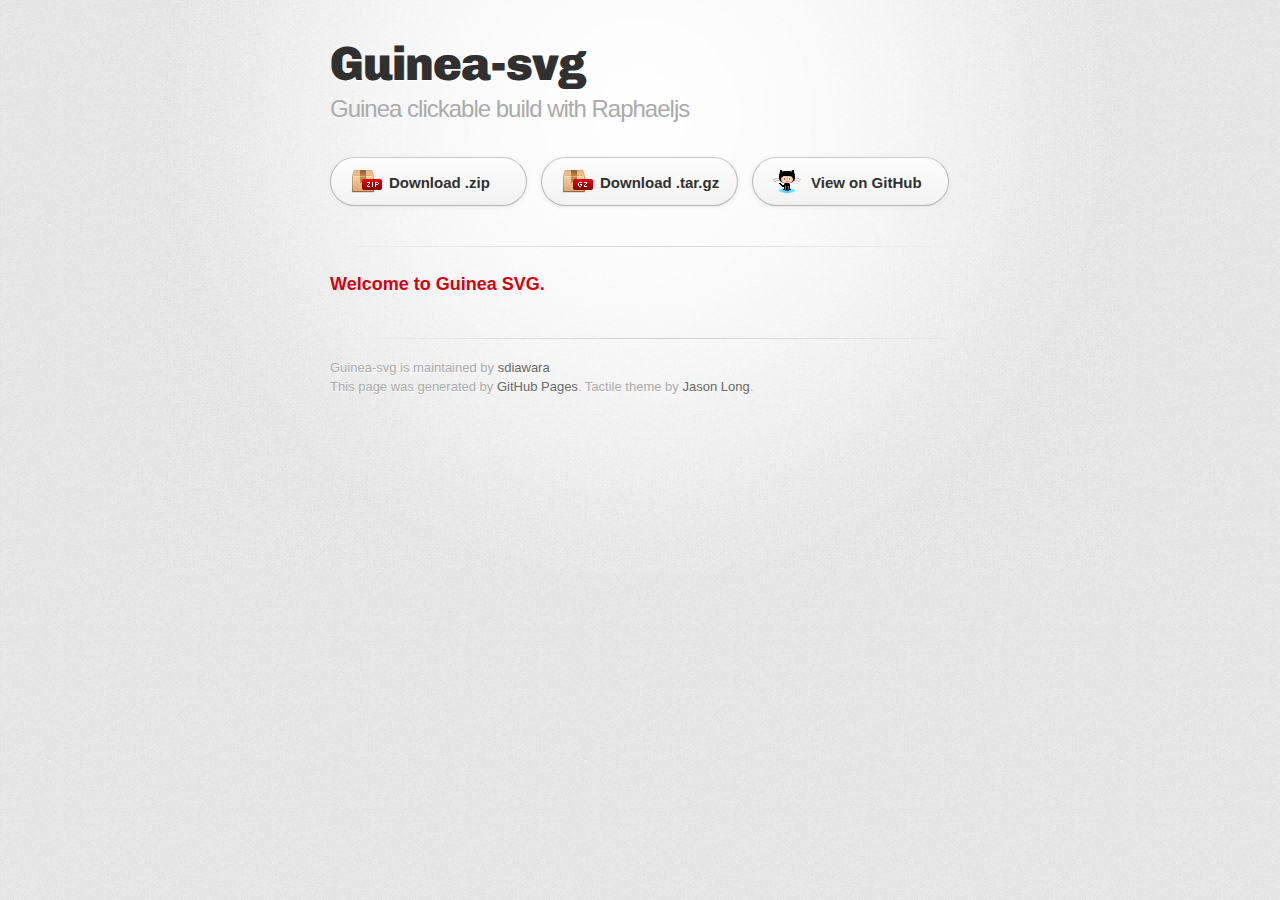
==== commit 405ea2b3: "Create gh-pages branch via GitHub" ====
--- a/index.html
+++ b/index.html
@@ -1,59 +1,47 @@
-<!doctype html>
+<!DOCTYPE html>
 <html>
   <head>
-    <meta charset="utf-8">
+    <meta charset='utf-8'>
     <meta http-equiv="X-UA-Compatible" content="chrome=1">
+    <link href='https://fonts.googleapis.com/css?family=Chivo:900' rel='stylesheet' type='text/css'>
+    <link rel="stylesheet" type="text/css" href="stylesheets/stylesheet.css" media="screen" />
+    <link rel="stylesheet" type="text/css" href="stylesheets/pygment_trac.css" media="screen" />
+    <link rel="stylesheet" type="text/css" href="stylesheets/print.css" media="print" />
+    <!--[if lt IE 9]>
+    <script src="//html5shiv.googlecode.com/svn/trunk/html5.js"></script>
+    <![endif]-->
     <title>Guinea-svg by sdiawara</title>
-    <link rel="stylesheet" href="stylesheets/styles.css">
-    <link rel="stylesheet" href="stylesheets/pygment_trac.css">
-    <script src="https://ajax.googleapis.com/ajax/libs/jquery/1.7.1/jquery.min.js"></script>
-    <script src="javascripts/respond.js"></script>
-    <script src="javascripts/demo/raphael-min.js"></script>
-    <script src="javascripts/demo/guinea.js"></script>
-    <!--[if lt IE 9]>
-      <script src="//html5shiv.googlecode.com/svn/trunk/html5.js"></script>
-    <![endif]-->
-    <!--[if lt IE 8]>
-    <link rel="stylesheet" href="stylesheets/ie.css">
-    <![endif]-->
-    <meta name="viewport" content="width=device-width, initial-scale=1, user-scalable=no">
+  </head>
 
-  </head>
-	<style>
-		#canvas_guinea {
-			box-shadow: 0px 0px 10px 4px rgba(119, 119, 119, 0.75);
--moz-box-shadow: 0px 0px 10px 4px rgba(119, 119, 119, 0.75);
--webkit-box-shadow: 0px 0px 10px 4px rgba(119, 119, 119, 0.75);
-		}
-	</style>
   <body>
-      <div id="header">
-        <nav>
-          <li class="fork"><a href="https://github.com/sdiawara/guinea-svg-with-raphaeljs">View On GitHub</a></li>
-          <li class="downloads"><a href="https://github.com/sdiawara/guinea-svg-with-raphaeljs/zipball/master">ZIP</a></li>
-          <li class="downloads"><a href="https://github.com/sdiawara/guinea-svg-with-raphaeljs/tarball/master">TAR</a></li>
-          <li class="title">DOWNLOADS</li>
-        </nav>
-      </div><!-- end header -->
+    <div id="container">
+      <div class="inner">
 
-    <div class="wrapper">
+        <header>
+          <h1>Guinea-svg</h1>
+          <h2>Guinea clickable build with Raphaeljs</h2>
+        </header>
 
-      <section>
-        <div id="title">
-          <h1>Guinea-svg</h1>
-          <p>Guinea clickable build with Raphaeljs</p>
-          <hr>
-          <span class="credits left">Project maintained by <a href="https://github.com/sdiawara">sdiawara</a></span>
-          <span class="credits right">Hosted on GitHub Pages &mdash; Theme by <a href="https://twitter.com/michigangraham">mattgraham</a></span>
-        </div>
+        <section id="downloads" class="clearfix">
+          <a href="https://github.com/sdiawara/guinea-svg/zipball/master" id="download-zip" class="button"><span>Download .zip</span></a>
+          <a href="https://github.com/sdiawara/guinea-svg/tarball/master" id="download-tar-gz" class="button"><span>Download .tar.gz</span></a>
+          <a href="https://github.com/sdiawara/guinea-svg" id="view-on-github" class="button"><span>View on GitHub</span></a>
+        </section>
 
-        <h3>
+        <hr>
+
+        <section id="main_content">
+          <h3>
 <a name="welcome-to-guinea-svg" class="anchor" href="#welcome-to-guinea-svg"><span class="octicon octicon-link"></span></a>Welcome to Guinea SVG.</h3>
-	<p>This is a simple example</p>	
-	<div id="canvas_guinea"></div>
-	</section>
+        </section>
+
+        <footer>
+          Guinea-svg is maintained by <a href="https://github.com/sdiawara">sdiawara</a><br>
+          This page was generated by <a href="http://pages.github.com">GitHub Pages</a>. Tactile theme by <a href="https://twitter.com/jasonlong">Jason Long</a>.
+        </footer>
+
+        
+      </div>
     </div>
-    <!--[if !IE]><script>fixScale(document);</script><![endif]-->
-    
   </body>
-</html>
+</html>--- a/stylesheets/stylesheet.css
+++ b/stylesheets/stylesheet.css
@@ -0,0 +1,371 @@
+/* http://meyerweb.com/eric/tools/css/reset/ 
+   v2.0 | 20110126
+   License: none (public domain)
+*/
+html, body, div, span, applet, object, iframe,
+h1, h2, h3, h4, h5, h6, p, blockquote, pre,
+a, abbr, acronym, address, big, cite, code,
+del, dfn, em, img, ins, kbd, q, s, samp,
+small, strike, strong, sub, sup, tt, var,
+b, u, i, center,
+dl, dt, dd, ol, ul, li,
+fieldset, form, label, legend,
+table, caption, tbody, tfoot, thead, tr, th, td,
+article, aside, canvas, details, embed, 
+figure, figcaption, footer, header, hgroup, 
+menu, nav, output, ruby, section, summary,
+time, mark, audio, video {
+	margin: 0;
+	padding: 0;
+	border: 0;
+	font-size: 100%;
+	font: inherit;
+	vertical-align: baseline;
+}
+/* HTML5 display-role reset for older browsers */
+article, aside, details, figcaption, figure, 
+footer, header, hgroup, menu, nav, section {
+	display: block;
+}
+body {
+	line-height: 1;
+}
+ol, ul {
+	list-style: none;
+}
+blockquote, q {
+	quotes: none;
+}
+blockquote:before, blockquote:after,
+q:before, q:after {
+	content: '';
+	content: none;
+}
+table {
+	border-collapse: collapse;
+	border-spacing: 0;
+}
+
+/* LAYOUT STYLES */
+body {
+  font-size: 1em;
+  line-height: 1.5; 
+  background: #e7e7e7 url(../images/body-bg.png) 0 0 repeat;
+  font-family: 'Helvetica Neue', Helvetica, Arial, serif;
+  text-shadow: 0 1px 0 rgba(255, 255, 255, 0.8);
+  color: #6d6d6d;
+}
+
+a {
+  color: #d5000d;
+}
+a:hover {
+  color: #c5000c;
+}
+
+header {
+  padding-top: 35px;
+  padding-bottom: 25px;
+}
+
+header h1 {
+  font-family: 'Chivo', 'Helvetica Neue', Helvetica, Arial, serif; font-weight: 900;
+  letter-spacing: -1px;
+  font-size: 48px;
+  color: #303030;
+  line-height: 1.2;
+}
+
+header h2 {
+  letter-spacing: -1px;
+  font-size: 24px;
+  color: #aaa;
+  font-weight: normal;
+  line-height: 1.3;
+}
+
+#container {
+  background: transparent url(../images/highlight-bg.jpg) 50% 0 no-repeat;
+  min-height: 595px;
+}
+
+.inner {
+  width: 620px;
+  margin: 0 auto;
+}
+
+#container .inner img {
+  max-width: 100%;
+}
+
+#downloads {
+  margin-bottom: 40px;
+}
+
+a.button {
+  -moz-border-radius: 30px;
+  -webkit-border-radius: 30px;                     
+  border-radius: 30px;
+  border-top: solid 1px #cbcbcb;
+  border-left: solid 1px #b7b7b7;
+  border-right: solid 1px #b7b7b7;
+  border-bottom: solid 1px #b3b3b3;
+  color: #303030;
+  line-height: 25px;
+  font-weight: bold;
+  font-size: 15px;
+  padding: 12px 8px 12px 8px;
+  display: block;
+  float: left;
+  width: 179px;
+  margin-right: 14px;  
+  background: #fdfdfd; /* Old browsers */
+  background: -moz-linear-gradient(top,  #fdfdfd 0%, #f2f2f2 100%); /* FF3.6+ */
+  background: -webkit-gradient(linear, left top, left bottom, color-stop(0%,#fdfdfd), color-stop(100%,#f2f2f2)); /* Chrome,Safari4+ */
+  background: -webkit-linear-gradient(top,  #fdfdfd 0%,#f2f2f2 100%); /* Chrome10+,Safari5.1+ */
+  background: -o-linear-gradient(top,  #fdfdfd 0%,#f2f2f2 100%); /* Opera 11.10+ */
+  background: -ms-linear-gradient(top,  #fdfdfd 0%,#f2f2f2 100%); /* IE10+ */
+  background: linear-gradient(top,  #fdfdfd 0%,#f2f2f2 100%); /* W3C */
+  filter: progid:DXImageTransform.Microsoft.gradient( startColorstr='#fdfdfd', endColorstr='#f2f2f2',GradientType=0 ); /* IE6-9 */
+  -webkit-box-shadow: 10px 10px 5px #888;
+  -moz-box-shadow: 10px 10px 5px #888;
+  box-shadow: 0px 1px 5px #e8e8e8;
+}
+a.button:hover {
+  border-top: solid 1px #b7b7b7;
+  border-left: solid 1px #b3b3b3;
+  border-right: solid 1px #b3b3b3;
+  border-bottom: solid 1px #b3b3b3;
+  background: #fafafa; /* Old browsers */
+  background: -moz-linear-gradient(top,  #fdfdfd 0%, #f6f6f6 100%); /* FF3.6+ */
+  background: -webkit-gradient(linear, left top, left bottom, color-stop(0%,#fdfdfd), color-stop(100%,#f6f6f6)); /* Chrome,Safari4+ */
+  background: -webkit-linear-gradient(top,  #fdfdfd 0%,#f6f6f6 100%); /* Chrome10+,Safari5.1+ */
+  background: -o-linear-gradient(top,  #fdfdfd 0%,#f6f6f6 100%); /* Opera 11.10+ */
+  background: -ms-linear-gradient(top,  #fdfdfd 0%,#f6f6f6 100%); /* IE10+ */
+  background: linear-gradient(top,  #fdfdfd 0%,#f6f6f6, 100%); /* W3C */
+  filter: progid:DXImageTransform.Microsoft.gradient( startColorstr='#fdfdfd', endColorstr='#f6f6f6',GradientType=0 ); /* IE6-9 */
+}
+
+a.button span {
+  padding-left: 50px;
+  display: block;
+  height: 23px;
+}
+
+#download-zip span {
+  background: transparent url(../images/zip-icon.png) 12px 50% no-repeat;
+}
+#download-tar-gz span {
+  background: transparent url(../images/tar-gz-icon.png) 12px 50% no-repeat;
+}
+#view-on-github span {
+  background: transparent url(../images/octocat-icon.png) 12px 50% no-repeat;
+}
+#view-on-github {
+  margin-right: 0;
+}
+
+code, pre {
+  font-family: Monaco, "Bitstream Vera Sans Mono", "Lucida Console", Terminal;
+  color: #222;
+  margin-bottom: 30px;
+  font-size: 14px;
+}
+
+code {
+  background-color: #f2f2f2;
+  border: solid 1px #ddd;
+  padding: 0 3px;
+}
+
+pre {
+  padding: 20px;
+  background: #303030;
+  color: #f2f2f2;
+  text-shadow: none;
+  overflow: auto;
+}
+pre code {
+  color: #f2f2f2;
+  background-color: #303030;
+  border: none;
+  padding: 0;
+}
+
+ul, ol, dl {
+  margin-bottom: 20px;
+}
+
+
+/* COMMON STYLES */
+
+hr {
+  height: 1px;
+  line-height: 1px;
+  margin-top: 1em;
+  padding-bottom: 1em;
+  border: none;
+  background: transparent url('../images/hr.png') 50% 0 no-repeat;
+}
+
+strong {
+  font-weight: bold;
+}
+
+em {
+  font-style: italic;
+}
+
+table {
+  width: 100%;
+  border: 1px solid #ebebeb;
+}
+
+th {
+  font-weight: 500;
+}
+
+td {
+  border: 1px solid #ebebeb;
+  text-align: center; 
+  font-weight: 300;
+}
+
+form {
+  background: #f2f2f2;
+  padding: 20px;
+  
+}
+
+
+/* GENERAL ELEMENT TYPE STYLES */
+
+h1 {
+  font-size: 32px;
+} 
+
+h2 {
+  font-size: 22px;
+  font-weight: bold;
+  color: #303030;
+  margin-bottom: 8px;
+} 
+
+h3 {
+  color: #d5000d;
+  font-size: 18px;
+  font-weight: bold;
+  margin-bottom: 8px;
+} 
+ 
+h4 {
+  font-size: 16px;
+  color: #303030;
+  font-weight: bold;
+} 
+
+h5 {
+  font-size: 1em;
+  color: #303030;
+} 
+
+h6 {
+  font-size: .8em;
+  color: #303030;
+} 
+
+p {
+  font-weight: 300;
+  margin-bottom: 20px;
+}
+ 
+a {
+  text-decoration: none;
+}
+
+p a {
+  font-weight: 400;
+}
+
+blockquote {
+  font-size: 1.6em;
+  border-left: 10px solid #e9e9e9;
+  margin-bottom: 20px;
+  padding: 0 0 0 30px;
+}
+
+ul li {
+  list-style: disc inside;
+  padding-left: 20px;
+}
+
+ol li {
+  list-style: decimal inside;
+  padding-left: 3px;
+}
+
+dl dt {
+  color: #303030;
+}
+
+footer {
+  background: transparent url('../images/hr.png') 0 0 no-repeat;
+  margin-top: 40px;
+  padding-top: 20px;
+  padding-bottom: 30px;
+  font-size: 13px;
+  color: #aaa;
+}
+
+footer a {
+  color: #666;
+}
+footer a:hover {
+  color: #444;
+}
+
+/* MISC */
+.clearfix:after {
+  clear: both;
+  content: '.';
+  display: block;
+  visibility: hidden;
+  height: 0;
+}
+
+.clearfix {display: inline-block;}
+* html .clearfix {height: 1%;}
+.clearfix {display: block;}
+
+/* #Media Queries
+================================================== */
+
+/* Smaller than standard 960 (devices and browsers) */
+@media only screen and (max-width: 959px) {}
+
+/* Tablet Portrait size to standard 960 (devices and browsers) */
+@media only screen and (min-width: 768px) and (max-width: 959px) {}
+
+/* All Mobile Sizes (devices and browser) */
+@media only screen and (max-width: 767px) {
+  header {
+    padding-top: 10px;
+    padding-bottom: 10px;
+  }
+  #downloads {
+    margin-bottom: 25px;
+  }
+  #download-zip, #download-tar-gz {
+    display: none;
+  }
+  .inner {
+    width: 94%;
+    margin: 0 auto;
+  }
+}
+
+/* Mobile Landscape Size to Tablet Portrait (devices and browsers) */
+@media only screen and (min-width: 480px) and (max-width: 767px) {}
+
+/* Mobile Portrait Size to Mobile Landscape Size (devices and browsers) */
+@media only screen and (max-width: 479px) {}
--- a/stylesheets/pygment_trac.css
+++ b/stylesheets/pygment_trac.css
@@ -1,70 +1,69 @@
-.highlight .hll { background-color: #404040 }
-.highlight  { color: #d0d0d0 }
-.highlight .c { color: #999999; font-style: italic } /* Comment */
+.highlight  { background: #ffffff; }
+.highlight .c { color: #999988; font-style: italic } /* Comment */
 .highlight .err { color: #a61717; background-color: #e3d2d2 } /* Error */
-.highlight .g { color: #d0d0d0 } /* Generic */
-.highlight .k { color: #6ab825; font-weight: normal } /* Keyword */
-.highlight .l { color: #d0d0d0 } /* Literal */
-.highlight .n { color: #d0d0d0 } /* Name */
-.highlight .o { color: #d0d0d0 } /* Operator */
-.highlight .x { color: #d0d0d0 } /* Other */
-.highlight .p { color: #d0d0d0 } /* Punctuation */
-.highlight .cm { color: #999999; font-style: italic } /* Comment.Multiline */
-.highlight .cp { color: #cd2828; font-weight: normal } /* Comment.Preproc */
-.highlight .c1 { color: #999999; font-style: italic } /* Comment.Single */
-.highlight .cs { color: #e50808; font-weight: normal; background-color: #520000 } /* Comment.Special */
-.highlight .gd { color: #d22323 } /* Generic.Deleted */
-.highlight .ge { color: #d0d0d0; font-style: italic } /* Generic.Emph */
-.highlight .gr { color: #d22323 } /* Generic.Error */
-.highlight .gh { color: #ffffff; font-weight: normal } /* Generic.Heading */
-.highlight .gi { color: #589819 } /* Generic.Inserted */
-.highlight .go { color: #cccccc } /* Generic.Output */
-.highlight .gp { color: #aaaaaa } /* Generic.Prompt */
-.highlight .gs { color: #d0d0d0; font-weight: normal } /* Generic.Strong */
-.highlight .gu { color: #ffffff; text-decoration: underline } /* Generic.Subheading */
-.highlight .gt { color: #d22323 } /* Generic.Traceback */
-.highlight .kc { color: #6ab825; font-weight: normal } /* Keyword.Constant */
-.highlight .kd { color: #6ab825; font-weight: normal } /* Keyword.Declaration */
-.highlight .kn { color: #6ab825; font-weight: normal } /* Keyword.Namespace */
-.highlight .kp { color: #6ab825 } /* Keyword.Pseudo */
-.highlight .kr { color: #6ab825; font-weight: normal } /* Keyword.Reserved */
-.highlight .kt { color: #6ab825; font-weight: normal } /* Keyword.Type */
-.highlight .ld { color: #d0d0d0 } /* Literal.Date */
-.highlight .m { color: #3677a9 } /* Literal.Number */
-.highlight .s { color: #9dd5f1 } /* Literal.String */
-.highlight .na { color: #bbbbbb } /* Name.Attribute */
-.highlight .nb { color: #24909d } /* Name.Builtin */
-.highlight .nc { color: #447fcf; text-decoration: underline } /* Name.Class */
-.highlight .no { color: #40ffff } /* Name.Constant */
-.highlight .nd { color: #ffa500 } /* Name.Decorator */
-.highlight .ni { color: #d0d0d0 } /* Name.Entity */
-.highlight .ne { color: #bbbbbb } /* Name.Exception */
-.highlight .nf { color: #447fcf } /* Name.Function */
-.highlight .nl { color: #d0d0d0 } /* Name.Label */
-.highlight .nn { color: #447fcf; text-decoration: underline } /* Name.Namespace */
-.highlight .nx { color: #d0d0d0 } /* Name.Other */
-.highlight .py { color: #d0d0d0 } /* Name.Property */
-.highlight .nt { color: #6ab825;} /* Name.Tag */
-.highlight .nv { color: #40ffff } /* Name.Variable */
-.highlight .ow { color: #6ab825; font-weight: normal } /* Operator.Word */
-.highlight .w { color: #666666 } /* Text.Whitespace */
-.highlight .mf { color: #3677a9 } /* Literal.Number.Float */
-.highlight .mh { color: #3677a9 } /* Literal.Number.Hex */
-.highlight .mi { color: #3677a9 } /* Literal.Number.Integer */
-.highlight .mo { color: #3677a9 } /* Literal.Number.Oct */
-.highlight .sb { color: #9dd5f1 } /* Literal.String.Backtick */
-.highlight .sc { color: #9dd5f1 } /* Literal.String.Char */
-.highlight .sd { color: #9dd5f1 } /* Literal.String.Doc */
-.highlight .s2 { color: #9dd5f1 } /* Literal.String.Double */
-.highlight .se { color: #9dd5f1 } /* Literal.String.Escape */
-.highlight .sh { color: #9dd5f1 } /* Literal.String.Heredoc */
-.highlight .si { color: #9dd5f1 } /* Literal.String.Interpol */
-.highlight .sx { color: #ffa500 } /* Literal.String.Other */
-.highlight .sr { color: #9dd5f1 } /* Literal.String.Regex */
-.highlight .s1 { color: #9dd5f1 } /* Literal.String.Single */
-.highlight .ss { color: #9dd5f1 } /* Literal.String.Symbol */
-.highlight .bp { color: #24909d } /* Name.Builtin.Pseudo */
-.highlight .vc { color: #40ffff } /* Name.Variable.Class */
-.highlight .vg { color: #40ffff } /* Name.Variable.Global */
-.highlight .vi { color: #40ffff } /* Name.Variable.Instance */
-.highlight .il { color: #3677a9 } /* Literal.Number.Integer.Long */+.highlight .k { font-weight: bold } /* Keyword */
+.highlight .o { font-weight: bold } /* Operator */
+.highlight .cm { color: #999988; font-style: italic } /* Comment.Multiline */
+.highlight .cp { color: #999999; font-weight: bold } /* Comment.Preproc */
+.highlight .c1 { color: #999988; font-style: italic } /* Comment.Single */
+.highlight .cs { color: #999999; font-weight: bold; font-style: italic } /* Comment.Special */
+.highlight .gd { color: #000000; background-color: #ffdddd } /* Generic.Deleted */
+.highlight .gd .x { color: #000000; background-color: #ffaaaa } /* Generic.Deleted.Specific */
+.highlight .ge { font-style: italic } /* Generic.Emph */
+.highlight .gr { color: #aa0000 } /* Generic.Error */
+.highlight .gh { color: #999999 } /* Generic.Heading */
+.highlight .gi { color: #000000; background-color: #ddffdd } /* Generic.Inserted */
+.highlight .gi .x { color: #000000; background-color: #aaffaa } /* Generic.Inserted.Specific */
+.highlight .go { color: #888888 } /* Generic.Output */
+.highlight .gp { color: #555555 } /* Generic.Prompt */
+.highlight .gs { font-weight: bold } /* Generic.Strong */
+.highlight .gu { color: #800080; font-weight: bold; } /* Generic.Subheading */
+.highlight .gt { color: #aa0000 } /* Generic.Traceback */
+.highlight .kc { font-weight: bold } /* Keyword.Constant */
+.highlight .kd { font-weight: bold } /* Keyword.Declaration */
+.highlight .kn { font-weight: bold } /* Keyword.Namespace */
+.highlight .kp { font-weight: bold } /* Keyword.Pseudo */
+.highlight .kr { font-weight: bold } /* Keyword.Reserved */
+.highlight .kt { color: #445588; font-weight: bold } /* Keyword.Type */
+.highlight .m { color: #009999 } /* Literal.Number */
+.highlight .s { color: #d14 } /* Literal.String */
+.highlight .na { color: #008080 } /* Name.Attribute */
+.highlight .nb { color: #0086B3 } /* Name.Builtin */
+.highlight .nc { color: #445588; font-weight: bold } /* Name.Class */
+.highlight .no { color: #008080 } /* Name.Constant */
+.highlight .ni { color: #800080 } /* Name.Entity */
+.highlight .ne { color: #990000; font-weight: bold } /* Name.Exception */
+.highlight .nf { color: #990000; font-weight: bold } /* Name.Function */
+.highlight .nn { color: #555555 } /* Name.Namespace */
+.highlight .nt { color: #000080 } /* Name.Tag */
+.highlight .nv { color: #008080 } /* Name.Variable */
+.highlight .ow { font-weight: bold } /* Operator.Word */
+.highlight .w { color: #bbbbbb } /* Text.Whitespace */
+.highlight .mf { color: #009999 } /* Literal.Number.Float */
+.highlight .mh { color: #009999 } /* Literal.Number.Hex */
+.highlight .mi { color: #009999 } /* Literal.Number.Integer */
+.highlight .mo { color: #009999 } /* Literal.Number.Oct */
+.highlight .sb { color: #d14 } /* Literal.String.Backtick */
+.highlight .sc { color: #d14 } /* Literal.String.Char */
+.highlight .sd { color: #d14 } /* Literal.String.Doc */
+.highlight .s2 { color: #d14 } /* Literal.String.Double */
+.highlight .se { color: #d14 } /* Literal.String.Escape */
+.highlight .sh { color: #d14 } /* Literal.String.Heredoc */
+.highlight .si { color: #d14 } /* Literal.String.Interpol */
+.highlight .sx { color: #d14 } /* Literal.String.Other */
+.highlight .sr { color: #009926 } /* Literal.String.Regex */
+.highlight .s1 { color: #d14 } /* Literal.String.Single */
+.highlight .ss { color: #990073 } /* Literal.String.Symbol */
+.highlight .bp { color: #999999 } /* Name.Builtin.Pseudo */
+.highlight .vc { color: #008080 } /* Name.Variable.Class */
+.highlight .vg { color: #008080 } /* Name.Variable.Global */
+.highlight .vi { color: #008080 } /* Name.Variable.Instance */
+.highlight .il { color: #009999 } /* Literal.Number.Integer.Long */
+
+.type-csharp .highlight .k { color: #0000FF }
+.type-csharp .highlight .kt { color: #0000FF }
+.type-csharp .highlight .nf { color: #000000; font-weight: normal }
+.type-csharp .highlight .nc { color: #2B91AF }
+.type-csharp .highlight .nn { color: #000000 }
+.type-csharp .highlight .s { color: #A31515 }
+.type-csharp .highlight .sc { color: #A31515 }
--- a/stylesheets/print.css
+++ b/stylesheets/print.css
@@ -0,0 +1,226 @@
+html, body, div, span, applet, object, iframe,
+h1, h2, h3, h4, h5, h6, p, blockquote, pre,
+a, abbr, acronym, address, big, cite, code,
+del, dfn, em, img, ins, kbd, q, s, samp,
+small, strike, strong, sub, sup, tt, var,
+b, u, i, center,
+dl, dt, dd, ol, ul, li,
+fieldset, form, label, legend,
+table, caption, tbody, tfoot, thead, tr, th, td,
+article, aside, canvas, details, embed, 
+figure, figcaption, footer, header, hgroup, 
+menu, nav, output, ruby, section, summary,
+time, mark, audio, video {
+  margin: 0;
+  padding: 0;
+  border: 0;
+  font-size: 100%;
+  font: inherit;
+  vertical-align: baseline;
+}
+/* HTML5 display-role reset for older browsers */
+article, aside, details, figcaption, figure, 
+footer, header, hgroup, menu, nav, section {
+  display: block;
+}
+body {
+  line-height: 1;
+}
+ol, ul {
+  list-style: none;
+}
+blockquote, q {
+  quotes: none;
+}
+blockquote:before, blockquote:after,
+q:before, q:after {
+  content: '';
+  content: none;
+}
+table {
+  border-collapse: collapse;
+  border-spacing: 0;
+}
+body {
+  font-size: 13px;
+  line-height: 1.5; 
+  font-family: 'Helvetica Neue', Helvetica, Arial, serif;
+  color: #000;
+}
+
+a {
+  color: #d5000d;
+  font-weight: bold;
+}
+
+header {
+  padding-top: 35px;
+  padding-bottom: 10px;
+}
+
+header h1 {
+  font-weight: bold;
+  letter-spacing: -1px;
+  font-size: 48px;
+  color: #303030;
+  line-height: 1.2;
+}
+
+header h2 {
+  letter-spacing: -1px;
+  font-size: 24px;
+  color: #aaa;
+  font-weight: normal;
+  line-height: 1.3;
+}
+#downloads {
+  display: none;
+}
+#main_content {
+  padding-top: 20px;
+}
+
+code, pre {
+  font-family: Monaco, "Bitstream Vera Sans Mono", "Lucida Console", Terminal;
+  color: #222;
+  margin-bottom: 30px;
+  font-size: 12px;
+}
+
+code {
+  padding: 0 3px;
+}
+
+pre {
+  border: solid 1px #ddd;
+  padding: 20px;
+  overflow: auto;
+}
+pre code {
+  padding: 0;
+}
+
+ul, ol, dl {
+  margin-bottom: 20px;
+}
+
+
+/* COMMON STYLES */
+
+table {
+  width: 100%;
+  border: 1px solid #ebebeb;
+}
+
+th {
+  font-weight: 500;
+}
+
+td {
+  border: 1px solid #ebebeb;
+  text-align: center; 
+  font-weight: 300;
+}
+
+form {
+  background: #f2f2f2;
+  padding: 20px;
+  
+}
+
+
+/* GENERAL ELEMENT TYPE STYLES */
+
+h1 {
+  font-size: 2.8em;
+} 
+
+h2 {
+  font-size: 22px;
+  font-weight: bold;
+  color: #303030;
+  margin-bottom: 8px;
+} 
+
+h3 {
+  color: #d5000d;
+  font-size: 18px;
+  font-weight: bold;
+  margin-bottom: 8px;
+} 
+ 
+h4 {
+  font-size: 16px;
+  color: #303030;
+  font-weight: bold;
+} 
+
+h5 {
+  font-size: 1em;
+  color: #303030;
+} 
+
+h6 {
+  font-size: .8em;
+  color: #303030;
+} 
+
+p {
+  font-weight: 300;
+  margin-bottom: 20px;
+}
+ 
+a {
+  text-decoration: none;
+}
+
+p a {
+  font-weight: 400;
+}
+
+blockquote {
+  font-size: 1.6em;
+  border-left: 10px solid #e9e9e9;
+  margin-bottom: 20px;
+  padding: 0 0 0 30px;
+}
+
+ul li {
+  list-style: disc inside;
+  padding-left: 20px;
+}
+
+ol li {
+  list-style: decimal inside;
+  padding-left: 3px;
+}
+
+dl dd {
+  font-style: italic;
+  font-weight: 100;
+}
+
+footer {
+  margin-top: 40px;
+  padding-top: 20px;
+  padding-bottom: 30px;
+  font-size: 13px;
+  color: #aaa;
+}
+
+footer a {
+  color: #666;
+}
+
+/* MISC */
+.clearfix:after {
+  clear: both;
+  content: '.';
+  display: block;
+  visibility: hidden;
+  height: 0;
+}
+
+.clearfix {display: inline-block;}
+* html .clearfix {height: 1%;}
+.clearfix {display: block;}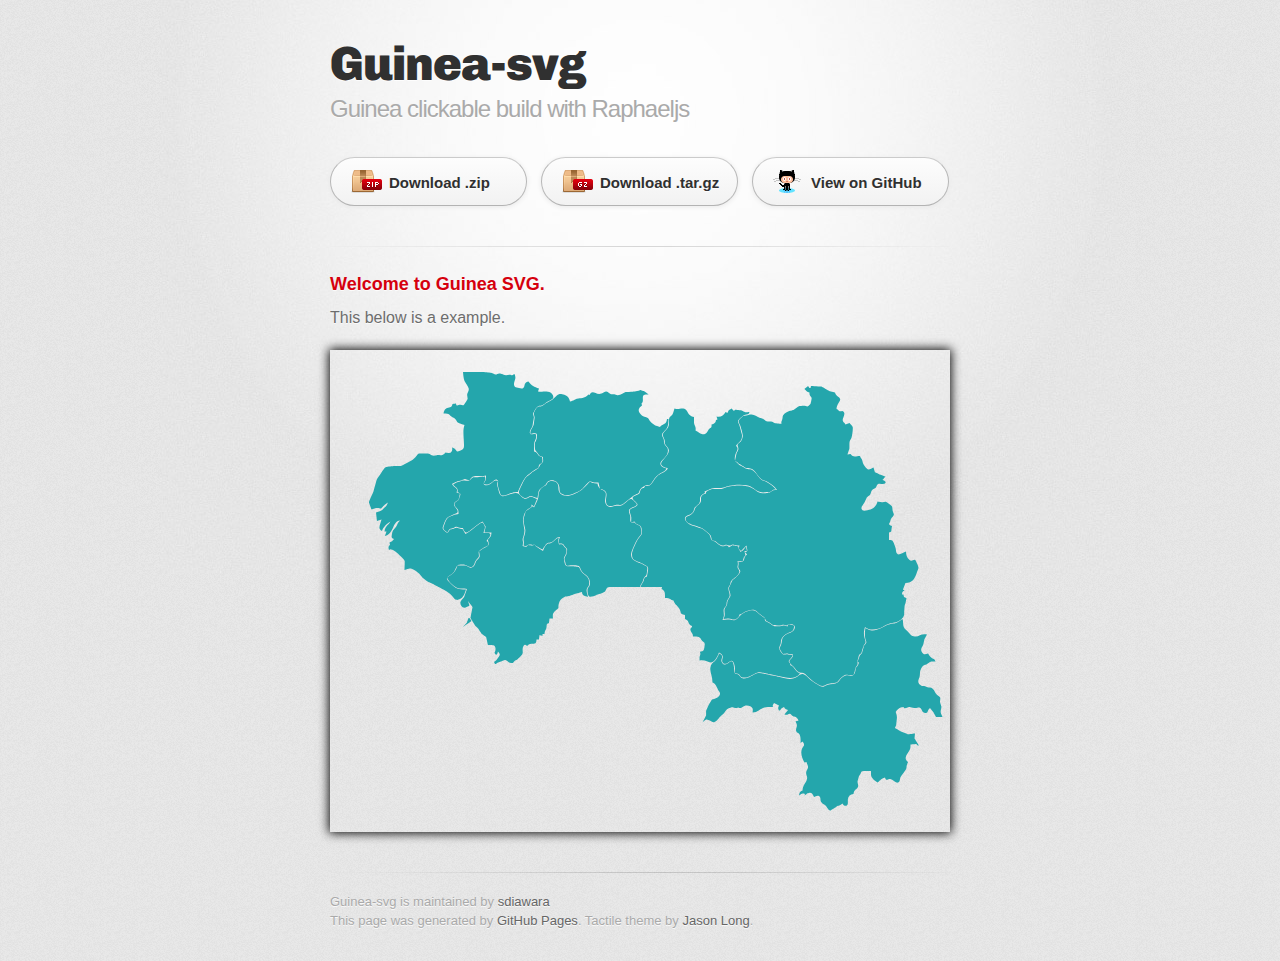
==== commit 2656c238: "relook" ====
--- a/index.html
+++ b/index.html
@@ -7,6 +7,10 @@
     <link rel="stylesheet" type="text/css" href="stylesheets/stylesheet.css" media="screen" />
     <link rel="stylesheet" type="text/css" href="stylesheets/pygment_trac.css" media="screen" />
     <link rel="stylesheet" type="text/css" href="stylesheets/print.css" media="print" />
+    <link rel="stylesheet" type="text/css" href="stylesheets/demo.css" media="screen" />
+    <script src="//html5shiv.googlecode.com/svn/trunk/html5.js"></script>
+    <script src="javascripts/demo/raphael-min.js"></script>
+    <script src="javascripts/demo/guinea.js"></script>
     <!--[if lt IE 9]>
     <script src="//html5shiv.googlecode.com/svn/trunk/html5.js"></script>
     <![endif]-->
@@ -33,6 +37,9 @@
         <section id="main_content">
           <h3>
 <a name="welcome-to-guinea-svg" class="anchor" href="#welcome-to-guinea-svg"><span class="octicon octicon-link"></span></a>Welcome to Guinea SVG.</h3>
+
+<p>This below is a example.</p>
+<div id="canvas_guinea" class="box"></div>
         </section>
 
         <footer>
@@ -44,4 +51,4 @@
       </div>
     </div>
   </body>
-</html>+</html>
--- a/stylesheets/demo.css
+++ b/stylesheets/demo.css
@@ -0,0 +1,6 @@
+/* This code is tested with latest version of Firefox and Chrome */
+#canvas_guinea {
+-moz-box-shadow: 0px 0px 10px 1px #000;
+-webkit-box-shadow: 0px 0px 10px 1px #000;
+box-shadow: 0px 0px 10px 1px #000;
+}
